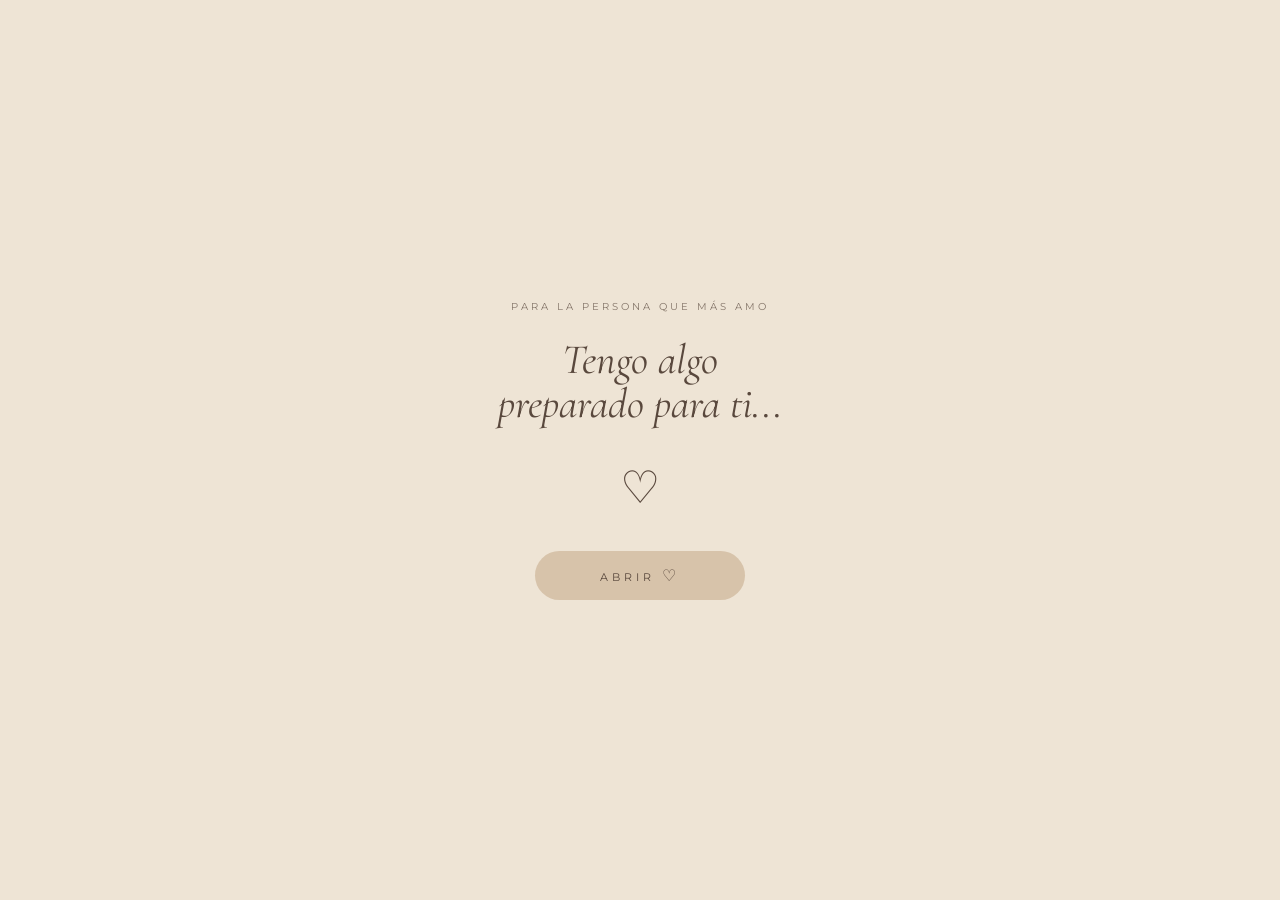
==== index.html @ cddc4279 "Add files via upload" ====
<!DOCTYPE html>
<html lang="es">
<head>
    <meta charset="UTF-8">
    <meta name="viewport" content="width=device-width, initial-scale=1.0">

    <title>Para ti ❤️</title>

    <link rel="stylesheet" href="style.css">
</head>

<body>

    <main class="pagina">

        <!-- INTRODUCCIÓN -->
        <section class="inicio">

            <p class="pequeno">PARA LA PERSONA QUE MÁS AMO</p>

            <h1>
                Tengo algo<br>
                preparado para ti...
            </h1>

            <div class="corazon">♡</div>

            <button class="boton" onclick="abrirHistoria()">
                ABRIR <span>♡</span>
            </button>

        </section>


        <!-- HISTORIA -->
        <section id="historia" class="historia oculto">

            <p class="fecha">Nuestra historia</p>

            <h2>
                Algunos de mis<br>
                momentos favoritos.
            </h2>


            <!-- FOTO 1 -->
            <div class="foto-seccion">

                <div class="polaroid">
                    <img src="fotos/foto1.jpg" alt="Nuestro recuerdo">
                </div>

                <p class="decoracion">♡</p>

                <p class="frase">
                    Hay momentos que quisiera<br>
                    guardar para siempre.
                </p>

            </div>


            <!-- FOTO 2 -->
            <div class="foto-seccion">

                <div class="polaroid inclinado">
                    <img src="fotos/foto2.jpg" alt="Nuestro recuerdo">
                </div>

                <p class="frase">
                    Y entre todos ellos,<br>
                    estás tú.
                </p>

            </div>


            <!-- SEPARADOR -->
            <div class="separador">〰</div>


            <!-- SOBRE -->
            <section class="carta-preview">

                <p class="pequeno">HAY ALGO QUE QUIERO DECIRTE</p>

                <div class="sobre" onclick="abrirCarta()">

                    <div class="solapa"></div>

                    <div class="sello">
                        ♡
                    </div>

                </div>

                <p class="abrir-texto">
                    Toca el sobre para abrirlo
                </p>

            </section>


            <!-- CARTA -->
            <section id="carta" class="carta oculto">

                <div class="papel">

                    <p class="saludo">
                        Mi amor:
                    </p>

                    <p>
                        Aquí irá la carta que quieras escribirle.
                    </p>

                    <p>
                        Podemos reemplazar este texto por
                        todo lo que quieras decirle.
                    </p>

                    <p>
                        Quiero que esta parte se sienta
                        como una carta escrita especialmente
                        para ella.
                    </p>

                    <p class="firma">
                        Con todo mi amor,<br>
                        <span>Tu amor ❤️</span>
                    </p>

                </div>

            </section>


            <!-- FINAL -->
            <section class="final">

                <div class="separador">〰</div>

                <p class="pequeno">
                    Y TODAVÍA ME FALTA DECIRTE ALGO
                </p>

                <h2>
                    Quiero seguir<br>
                    escribiendo nuestra historia.
                </h2>

                <div class="corazon grande">
                    ♡
                </div>

                <p class="final-texto">
                    Siempre contigo.
                </p>

            </section>

        </section>

    </main>

    <script src="script.js"></script>

</body>
</html>
---- style.css ----
@import url('https://fonts.googleapis.com/css2?family=Cormorant+Garamond:ital,wght@0,400;0,500;1,400;1,500&family=Montserrat:wght@300;400;500&display=swap');


* {
    margin: 0;
    padding: 0;
    box-sizing: border-box;
}


body {
    background: #eee4d5;
    color: #59483d;

    font-family: 'Cormorant Garamond', serif;

    min-height: 100vh;
}


/* CONTENEDOR */

.pagina {
    width: 100%;
    max-width: 520px;

    margin: auto;

    overflow: hidden;
}


/* =========================
   INICIO
========================= */

.inicio {
    min-height: 100vh;

    display: flex;
    flex-direction: column;

    align-items: center;
    justify-content: center;

    text-align: center;

    padding: 40px 25px;
}


.pequeno {
    font-family: 'Montserrat', sans-serif;

    font-size: 10px;
    letter-spacing: 3px;

    margin-bottom: 25px;

    opacity: 0.7;
}


.inicio h1 {
    font-size: 42px;

    line-height: 1.05;

    font-weight: 400;

    font-style: italic;
}


.corazon {
    font-size: 45px;

    margin: 35px 0;

    animation: latido 2s infinite;
}


.boton {
    border: none;

    background: #d7c3aa;

    color: #59483d;

    padding: 15px 65px;

    border-radius: 30px;

    font-family: 'Montserrat', sans-serif;

    letter-spacing: 4px;

    font-size: 11px;

    cursor: pointer;

    transition: 0.3s;
}


.boton:hover {
    transform: scale(1.05);
}


.boton span {
    font-size: 16px;
}


/* =========================
   HISTORIA
========================= */

.historia {
    padding: 70px 25px 100px;

    text-align: center;
}


.fecha {
    font-size: 15px;

    font-style: italic;

    opacity: 0.7;

    margin-bottom: 20px;
}


.historia h2 {
    font-size: 34px;

    line-height: 1.1;

    font-weight: 400;

    font-style: italic;

    margin-bottom: 60px;
}


/* =========================
   FOTOS
========================= */

.foto-seccion {
    margin-bottom: 90px;
}


.polaroid {
    width: 85%;

    background: #f8f4ed;

    padding: 12px 12px 35px;

    margin: auto;

    box-shadow:
        0 12px 30px rgba(60,40,20,0.12);

    transform: rotate(-2deg);

    transition: 0.4s;
}


.polaroid:hover {
    transform: rotate(0deg) scale(1.02);
}


.polaroid img {
    width: 100%;

    display: block;

    aspect-ratio: 1 / 1;

    object-fit: cover;
}


.polaroid.inclinado {
    transform: rotate(2deg);
}


.frase {
    font-size: 25px;

    font-style: italic;

    line-height: 1.1;

    margin-top: 30px;
}


.decoracion {
    font-size: 28px;

    margin-top: 20px;
}


/* =========================
   SEPARADOR
========================= */

.separador {
    font-size: 40px;

    margin: 50px 0;

    opacity: 0.6;
}


/* =========================
   SOBRE
========================= */

.carta-preview {
    margin-top: 50px;
}


.sobre {
    position: relative;

    width: 90%;
    height: 180px;

    margin: 35px auto;

    background: #e5d1b4;

    box-shadow:
        0 12px 30px rgba(60,40,20,0.12);

    cursor: pointer;

    transition: 0.4s;
}


.sobre:hover {
    transform: translateY(-5px);
}


/* TRIÁNGULO DEL SOBRE */

.solapa {
    position: absolute;

    width: 0;
    height: 0;

    border-left: 50% solid transparent;
    border-right: 50% solid transparent;

    border-top: 90px solid #d5bea0;

    top: 0;

    left: 0;

    right: 0;

    margin: auto;
}


/* SELLO */

.sello {
    position: absolute;

    width: 60px;
    height: 60px;

    border-radius: 50%;

    background: #8f3e38;

    color: #f5dfca;

    display: flex;

    align-items: center;
    justify-content: center;

    font-size: 28px;

    left: 50%;
    top: 50%;

    transform: translate(-50%, -50%);

    box-shadow:
        0 5px 12px rgba(0,0,0,0.15);
}


.abrir-texto {
    font-size: 17px;

    font-style: italic;

    opacity: 0.7;
}


/* =========================
   CARTA
========================= */

.carta {
    margin-top: 50px;
}


.papel {
    background: #f5ead9;

    padding: 40px 30px;

    text-align: left;

    box-shadow:
        0 10px 30px rgba(60,40,20,0.1);

    font-size: 20px;

    line-height: 1.5;
}


.saludo {
    font-size: 28px;

    font-style: italic;

    margin-bottom: 25px;
}


.papel p {
    margin-bottom: 22px;
}


.firma {
    text-align: right;

    margin-top: 40px;

    font-style: italic;
}


.firma span {
    font-size: 24px;
}


/* =========================
   FINAL
========================= */

.final {
    margin-top: 80px;

    padding-bottom: 50px;
}


.final h2 {
    margin-bottom: 25px;
}


.grande {
    font-size: 65px;

    margin: 20px;
}


.final-texto {
    font-size: 20px;

    font-style: italic;
}


/* =========================
   ANIMACIONES
========================= */

.oculto {
    display: none;
}


.aparecer {
    animation: aparecer 1s ease forwards;
}


@keyframes aparecer {

    from {
        opacity: 0;
        transform: translateY(25px);
    }

    to {
        opacity: 1;
        transform: translateY(0);
    }

}


@keyframes latido {

    0%, 100% {
        transform: scale(1);
    }

    50% {
        transform: scale(1.12);
    }

}


/* =========================
   CELULARES PEQUEÑOS
========================= */

@media (max-width: 380px) {

    .inicio h1 {
        font-size: 35px;
    }

    .historia h2 {
        font-size: 29px;
    }

    .frase {
        font-size: 22px;
    }

}
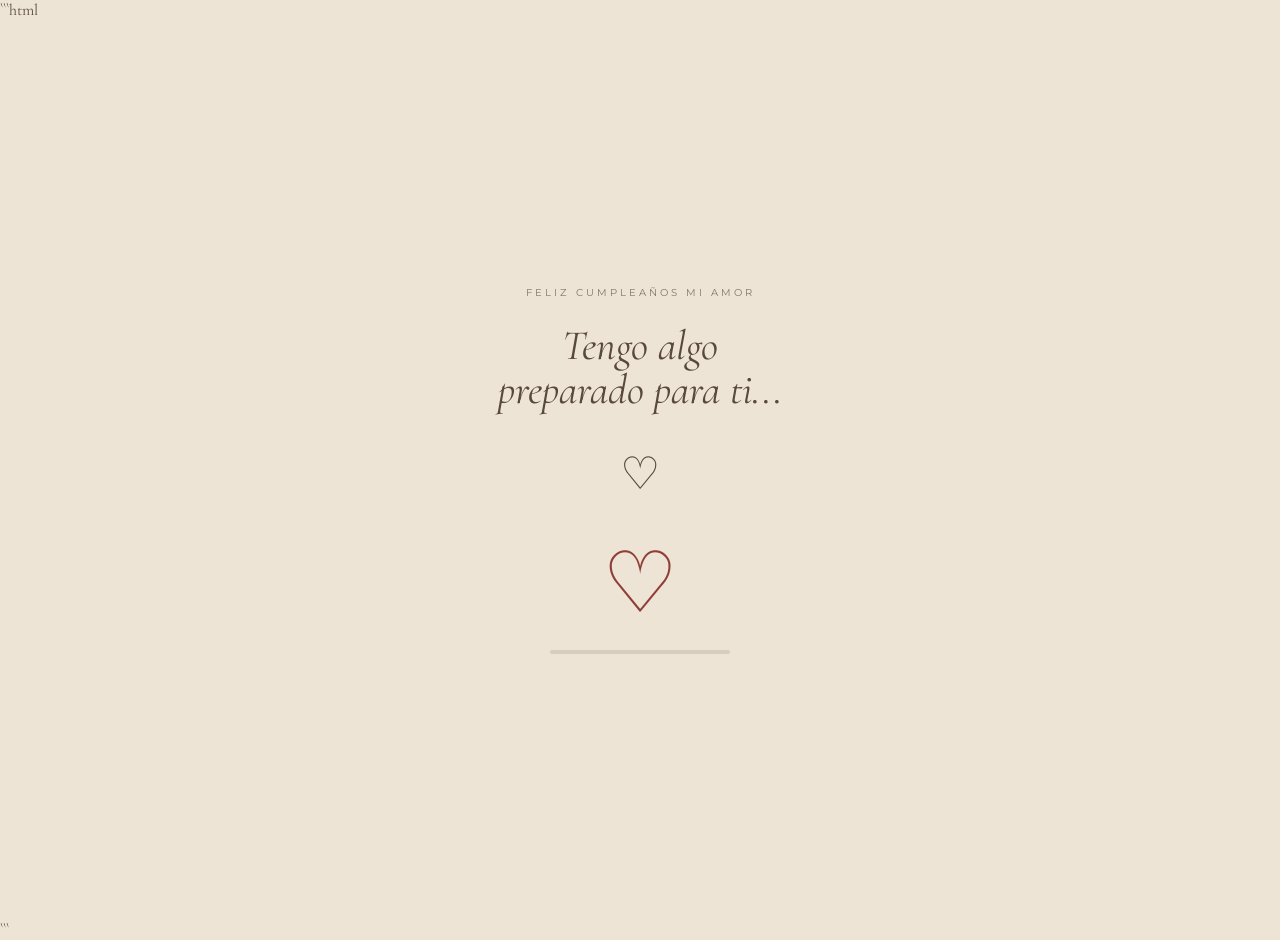
==== commit 08946659: "nueva version" ====
--- a/index.html
+++ b/index.html
@@ -1,169 +1,616 @@
-<!DOCTYPE html>
-<html lang="es">
-<head>
-    <meta charset="UTF-8">
-    <meta name="viewport" content="width=device-width, initial-scale=1.0">
-
-    <title>Para ti ❤️</title>
-
-    <link rel="stylesheet" href="style.css">
-</head>
-
-<body>
-
-    <main class="pagina">
-
-        <!-- INTRODUCCIÓN -->
-        <section class="inicio">
-
-            <p class="pequeno">PARA LA PERSONA QUE MÁS AMO</p>
-
-            <h1>
-                Tengo algo<br>
-                preparado para ti...
-            </h1>
-
-            <div class="corazon">♡</div>
-
-            <button class="boton" onclick="abrirHistoria()">
-                ABRIR <span>♡</span>
-            </button>
-
-        </section>
-
-
-        <!-- HISTORIA -->
-        <section id="historia" class="historia oculto">
-
-            <p class="fecha">Nuestra historia</p>
-
-            <h2>
-                Algunos de mis<br>
-                momentos favoritos.
-            </h2>
-
-
-            <!-- FOTO 1 -->
-            <div class="foto-seccion">
-
-                <div class="polaroid">
-                    <img src="fotos/foto1.jpg" alt="Nuestro recuerdo">
-                </div>
-
-                <p class="decoracion">♡</p>
-
-                <p class="frase">
-                    Hay momentos que quisiera<br>
-                    guardar para siempre.
-                </p>
-
-            </div>
-
-
-            <!-- FOTO 2 -->
-            <div class="foto-seccion">
-
-                <div class="polaroid inclinado">
-                    <img src="fotos/foto2.jpg" alt="Nuestro recuerdo">
-                </div>
-
-                <p class="frase">
-                    Y entre todos ellos,<br>
-                    estás tú.
-                </p>
-
-            </div>
-
-
-            <!-- SEPARADOR -->
-            <div class="separador">〰</div>
-
-
-            <!-- SOBRE -->
-            <section class="carta-preview">
-
-                <p class="pequeno">HAY ALGO QUE QUIERO DECIRTE</p>
-
-                <div class="sobre" onclick="abrirCarta()">
-
-                    <div class="solapa"></div>
-
-                    <div class="sello">
-                        ♡
-                    </div>
-
-                </div>
-
-                <p class="abrir-texto">
-                    Toca el sobre para abrirlo
-                </p>
-
-            </section>
-
-
-            <!-- CARTA -->
-            <section id="carta" class="carta oculto">
-
-                <div class="papel">
-
-                    <p class="saludo">
-                        Mi amor:
-                    </p>
-
-                    <p>
-                        Aquí irá la carta que quieras escribirle.
-                    </p>
-
-                    <p>
-                        Podemos reemplazar este texto por
-                        todo lo que quieras decirle.
-                    </p>
-
-                    <p>
-                        Quiero que esta parte se sienta
-                        como una carta escrita especialmente
-                        para ella.
-                    </p>
-
-                    <p class="firma">
-                        Con todo mi amor,<br>
-                        <span>Tu amor ❤️</span>
-                    </p>
-
-                </div>
-
-            </section>
-
-
-            <!-- FINAL -->
-            <section class="final">
-
-                <div class="separador">〰</div>
-
-                <p class="pequeno">
-                    Y TODAVÍA ME FALTA DECIRTE ALGO
-                </p>
-
-                <h2>
-                    Quiero seguir<br>
-                    escribiendo nuestra historia.
-                </h2>
-
-                <div class="corazon grande">
-                    ♡
-                </div>
-
-                <p class="final-texto">
-                    Siempre contigo.
-                </p>
-
-            </section>
-
-        </section>
-
-    </main>
-
-    <script src="script.js"></script>
-
-</body>
-</html>+```html
+<!DOCTYPE html>
+<html lang="es">
+
+<head>
+
+    <meta charset="UTF-8">
+
+    <meta
+        name="viewport"
+        content="width=device-width, initial-scale=1.0"
+    >
+
+    <title>Para ti ❤️</title>
+
+    <link rel="stylesheet" href="style.css">
+
+</head>
+
+
+<body>
+
+<main class="pagina">
+
+
+    <!-- =========================
+         INTRODUCCIÓN
+    ========================== -->
+
+    <section class="inicio">
+
+        <p class="pequeno">
+            FELIZ CUMPLEAÑOS MI AMOR
+        </p>
+
+
+        <h1>
+            Tengo algo<br>
+            preparado para ti...
+        </h1>
+
+
+        <div class="corazon">
+            ♡
+        </div>
+
+
+     
+<div class="abrir-corazon">
+    <button
+        type="button"
+        class="boton"
+        id="boton-corazon"
+    >
+        ♡
+    </button>
+
+    <div class="barra-carga">
+        <div id="progreso"></div>
+    </div>
+</div>
+
+
+
+    </section>
+
+
+
+    <!-- =========================
+         HISTORIA
+    ========================== -->
+
+    <section
+        id="historia"
+        class="historia oculto"
+    >
+
+        <p class="fecha">
+            Nuestra historia
+        </p>
+
+
+        <h2>
+            Algunos de mis<br>
+            momentos favoritos.
+        </h2>
+
+
+
+        <!-- =========================
+             PRIMER CUADRO DE FOTOS
+        ========================== -->
+
+        <div class="foto-seccion">
+
+            <div class="carrusel">
+
+
+                <div class="foto-slide">
+
+                    <div class="polaroid">
+
+                        <img
+                            src="fotos/foto1.jpg"
+                            alt="Nuestro recuerdo"
+                        >
+
+                    </div>
+
+                </div>
+
+
+
+                <div class="foto-slide">
+
+                    <div class="polaroid">
+
+                        <img
+                            src="fotos/foto2.jpg"
+                            alt="Nuestro recuerdo"
+                        >
+
+                    </div>
+
+                </div>
+
+
+
+                <div class="foto-slide">
+
+                    <div class="polaroid">
+
+                        <img
+                            src="fotos/foto3.jpg"
+                            alt="Nuestro recuerdo"
+                        >
+
+                    </div>
+
+                </div>
+
+            </div>
+
+
+            <div class="puntos">
+
+                <span>♡</span>
+                <span>♡</span>
+                <span>♡</span>
+
+            </div>
+
+
+            <p class="decoracion">
+                ♡
+            </p>
+
+
+            <p class="frase">
+                Hay momentos que quisiera<br>
+                guardar para siempre.
+            </p>
+
+        </div>
+
+
+
+        <!-- =========================
+             SEGUNDO CUADRO
+        ========================== -->
+
+        <div class="foto-seccion segundo-cuadro">
+
+            <div class="carrusel">
+
+
+                <div class="foto-slide">
+
+                    <div class="polaroid inclinado">
+
+                        <img
+                            src="fotos/foto4.jpg"
+                            alt="Nuestro recuerdo"
+                        >
+
+                    </div>
+
+                </div>
+
+
+
+                <div class="foto-slide">
+
+                    <div class="polaroid inclinado">
+
+                        <img
+                            src="fotos/foto5.jpg"
+                            alt="Nuestro recuerdo"
+                        >
+
+                    </div>
+
+                </div>
+
+
+
+                <div class="foto-slide">
+
+                    <div class="polaroid inclinado">
+
+                        <img
+                            src="fotos/foto6.jpg"
+                            alt="Nuestro recuerdo"
+                        >
+
+                    </div>
+
+                </div>
+
+            </div>
+
+
+            <div class="puntos">
+
+                <span>♡</span>
+                <span>♡</span>
+                <span>♡</span>
+
+            </div>
+
+
+            <p class="frase">
+                Y entre todos ellos,<br>
+                estás tú.
+            </p>
+
+        </div>
+
+
+
+        <!-- =========================
+             SEPARADOR
+        ========================== -->
+
+        <div class="separador">
+            〰
+        </div>
+
+
+
+        <!-- =========================
+             SOBRE
+        ========================== -->
+
+        <section class="carta-preview">
+
+            <p class="pequeno">
+                HAY ALGO QUE QUIERO DECIRTE
+            </p>
+
+
+            <div
+                class="sobre"
+                onclick="abrirCarta()"
+            >
+
+                <div class="solapa"></div>
+
+                <div class="sello">
+                    ♡
+                </div>
+
+            </div>
+
+
+            <p class="abrir-texto">
+                Toca el sobre para abrirlo
+            </p>
+
+        </section>
+
+
+
+        <!-- =========================
+             CARTA
+        ========================== -->
+
+        <section
+            id="carta"
+            class="carta oculto"
+        >
+
+            <div class="papel">
+
+                <p>
+                    Primero que nada feliz cumpleaños, espero este siendo un dia muy especial creo que personalmente ya te lo dije todo.
+                </p>
+
+
+                <p>
+                    Pero esta es la primera parte de tu regalo y que da indicio al segundo regalo, que espero que te guste mucho.
+                </p>
+
+
+                <p>
+                    Esto es más que un regalo por lo lindo que es, si no por el siginificado que tiene para mi.
+                    No se si algun dia nos casaremos, yo espero que si pero sera más adelante.
+                    Pero esto es para prometerte que quiero estar toda la vida contigo y que hare todo siempre para
+                    hacerte feliz, te amo con mi vida y espero que te guste.
+                </p>
+
+
+                <p class="firma">
+
+                    Con todo mi amor,<br>
+
+                    <span>
+                        EDU❤️
+                    </span>
+
+                </p>
+
+            </div>
+
+        </section>
+
+
+
+        <!-- =========================
+             FINAL
+        ========================== -->
+
+        <section class="final">
+
+            <div class="separador">
+                〰
+            </div>
+
+
+            <p class="pequeno">
+                Y TODAVÍA ME FALTA DECIRTE ALGO
+            </p>
+
+
+            <h2>
+                Quiero seguir<br>
+                escribiendo nuestra historia.
+            </h2>
+
+
+            <div class="corazon grande">
+                ♡
+            </div>
+
+
+            <p class="final-texto">
+                Siempre contigo.
+            </p>
+
+        </section>
+
+    </section>
+
+</main>
+
+
+
+<!-- =========================
+     FUNCIONES
+========================== -->
+
+<script>
+
+let temporizador = null;
+
+let porcentaje = 0;
+
+let intervalo = null;
+
+const DURACION = 2000;
+
+
+
+// ==========================================
+// MANTENER PRESIONADO
+// ==========================================
+
+function iniciarCarga() {
+
+    if (temporizador !== null) {
+        return;
+    }
+
+
+    const barra = document.getElementById("progreso");
+
+
+    porcentaje = 0;
+
+    barra.style.width = "0%";
+
+
+    const inicio = Date.now();
+
+
+    // Temporizador que abre la página
+    temporizador = setTimeout(function() {
+
+        barra.style.width = "100%";
+
+        abrirHistoria();
+
+        limpiarCarga();
+
+    }, DURACION);
+
+
+
+    // Animación de la barra
+    intervalo = setInterval(function() {
+
+        const pasado = Date.now() - inicio;
+
+        porcentaje = Math.min(
+            (pasado / DURACION) * 100,
+            100
+        );
+
+        barra.style.width = porcentaje + "%";
+
+
+    }, 20);
+
+}
+
+
+
+// ==========================================
+// SOLTAR ANTES DE TIEMPO
+// ==========================================
+
+function cancelarCarga() {
+
+    if (temporizador === null) {
+        return;
+    }
+
+
+    clearTimeout(temporizador);
+
+    clearInterval(intervalo);
+
+
+    temporizador = null;
+
+    intervalo = null;
+
+
+    porcentaje = 0;
+
+
+    document.getElementById("progreso").style.width = "0%";
+
+}
+
+
+
+// ==========================================
+// LIMPIAR
+// ==========================================
+
+function limpiarCarga() {
+
+    clearTimeout(temporizador);
+
+    clearInterval(intervalo);
+
+    temporizador = null;
+
+    intervalo = null;
+
+}
+
+
+
+// ==========================================
+// ABRIR HISTORIA
+// ==========================================
+
+function abrirHistoria() {
+
+    const historia =
+        document.getElementById("historia");
+
+
+    historia.classList.remove("oculto");
+
+    historia.classList.add("aparecer");
+
+
+    setTimeout(function() {
+
+        historia.scrollIntoView({
+            behavior: "smooth"
+        });
+
+    }, 100);
+
+}
+
+
+
+// ==========================================
+// ABRIR CARTA
+// ==========================================
+
+function abrirCarta() {
+
+    const carta =
+        document.getElementById("carta");
+
+
+    carta.classList.remove("oculto");
+
+    carta.classList.add("aparecer");
+
+
+    setTimeout(function() {
+
+        carta.scrollIntoView({
+            behavior: "smooth"
+        });
+
+    }, 100);
+
+}
+
+
+
+// ==========================================
+// EVENTOS DEL BOTÓN
+// ==========================================
+
+const boton =
+    document.getElementById("boton-corazon");
+
+
+// MOUSE
+
+boton.addEventListener(
+    "mousedown",
+    function(evento) {
+
+        evento.preventDefault();
+
+        iniciarCarga();
+
+    }
+);
+
+
+boton.addEventListener(
+    "mouseup",
+    function() {
+
+        cancelarCarga();
+
+    }
+);
+
+
+boton.addEventListener(
+    "mouseleave",
+    function() {
+
+        cancelarCarga();
+
+    }
+);
+
+
+
+// CELULAR
+
+boton.addEventListener(
+    "touchstart",
+    function(evento) {
+
+        evento.preventDefault();
+
+        iniciarCarga();
+
+    },
+    { passive: false }
+);
+
+
+boton.addEventListener(
+    "touchend",
+    function(evento) {
+
+        evento.preventDefault();
+
+        cancelarCarga();
+
+    },
+    { passive: false }
+);
+
+</script>
+
+
+</body>
+
+</html>
+```
--- a/style.css
+++ b/style.css
@@ -1,470 +1,411 @@
-@import url('https://fonts.googleapis.com/css2?family=Cormorant+Garamond:ital,wght@0,400;0,500;1,400;1,500&family=Montserrat:wght@300;400;500&display=swap');
-
-
-* {
-    margin: 0;
-    padding: 0;
-    box-sizing: border-box;
-}
-
-
-body {
-    background: #eee4d5;
-    color: #59483d;
-
-    font-family: 'Cormorant Garamond', serif;
-
-    min-height: 100vh;
-}
-
-
-/* CONTENEDOR */
-
-.pagina {
-    width: 100%;
-    max-width: 520px;
-
-    margin: auto;
-
-    overflow: hidden;
-}
-
-
-/* =========================
-   INICIO
-========================= */
-
-.inicio {
-    min-height: 100vh;
-
-    display: flex;
-    flex-direction: column;
-
-    align-items: center;
-    justify-content: center;
-
-    text-align: center;
-
-    padding: 40px 25px;
-}
-
-
-.pequeno {
-    font-family: 'Montserrat', sans-serif;
-
-    font-size: 10px;
-    letter-spacing: 3px;
-
-    margin-bottom: 25px;
-
-    opacity: 0.7;
-}
-
-
-.inicio h1 {
-    font-size: 42px;
-
-    line-height: 1.05;
-
-    font-weight: 400;
-
-    font-style: italic;
-}
-
-
-.corazon {
-    font-size: 45px;
-
-    margin: 35px 0;
-
-    animation: latido 2s infinite;
-}
-
-
-.boton {
-    border: none;
-
-    background: #d7c3aa;
-
-    color: #59483d;
-
-    padding: 15px 65px;
-
-    border-radius: 30px;
-
-    font-family: 'Montserrat', sans-serif;
-
-    letter-spacing: 4px;
-
-    font-size: 11px;
-
-    cursor: pointer;
-
-    transition: 0.3s;
-}
-
-
-.boton:hover {
-    transform: scale(1.05);
-}
-
-
-.boton span {
-    font-size: 16px;
-}
-
-
-/* =========================
-   HISTORIA
-========================= */
-
-.historia {
-    padding: 70px 25px 100px;
-
-    text-align: center;
-}
-
-
-.fecha {
-    font-size: 15px;
-
-    font-style: italic;
-
-    opacity: 0.7;
-
-    margin-bottom: 20px;
-}
-
-
-.historia h2 {
-    font-size: 34px;
-
-    line-height: 1.1;
-
-    font-weight: 400;
-
-    font-style: italic;
-
-    margin-bottom: 60px;
-}
-
-
-/* =========================
-   FOTOS
-========================= */
-
-.foto-seccion {
-    margin-bottom: 90px;
-}
-
-
-.polaroid {
-    width: 85%;
-
-    background: #f8f4ed;
-
-    padding: 12px 12px 35px;
-
-    margin: auto;
-
-    box-shadow:
-        0 12px 30px rgba(60,40,20,0.12);
-
-    transform: rotate(-2deg);
-
-    transition: 0.4s;
-}
-
-
-.polaroid:hover {
-    transform: rotate(0deg) scale(1.02);
-}
-
-
-.polaroid img {
-    width: 100%;
-
-    display: block;
-
-    aspect-ratio: 1 / 1;
-
-    object-fit: cover;
-}
-
-
-.polaroid.inclinado {
-    transform: rotate(2deg);
-}
-
-
-.frase {
-    font-size: 25px;
-
-    font-style: italic;
-
-    line-height: 1.1;
-
-    margin-top: 30px;
-}
-
-
-.decoracion {
-    font-size: 28px;
-
-    margin-top: 20px;
-}
-
-
-/* =========================
-   SEPARADOR
-========================= */
-
-.separador {
-    font-size: 40px;
-
-    margin: 50px 0;
-
-    opacity: 0.6;
-}
-
-
-/* =========================
-   SOBRE
-========================= */
-
-.carta-preview {
-    margin-top: 50px;
-}
-
-
-.sobre {
-    position: relative;
-
-    width: 90%;
-    height: 180px;
-
-    margin: 35px auto;
-
-    background: #e5d1b4;
-
-    box-shadow:
-        0 12px 30px rgba(60,40,20,0.12);
-
-    cursor: pointer;
-
-    transition: 0.4s;
-}
-
-
-.sobre:hover {
-    transform: translateY(-5px);
-}
-
-
-/* TRIÁNGULO DEL SOBRE */
-
-.solapa {
-    position: absolute;
-
-    width: 0;
-    height: 0;
-
-    border-left: 50% solid transparent;
-    border-right: 50% solid transparent;
-
-    border-top: 90px solid #d5bea0;
-
-    top: 0;
-
-    left: 0;
-
-    right: 0;
-
-    margin: auto;
-}
-
-
-/* SELLO */
-
-.sello {
-    position: absolute;
-
-    width: 60px;
-    height: 60px;
-
-    border-radius: 50%;
-
-    background: #8f3e38;
-
-    color: #f5dfca;
-
-    display: flex;
-
-    align-items: center;
-    justify-content: center;
-
-    font-size: 28px;
-
-    left: 50%;
-    top: 50%;
-
-    transform: translate(-50%, -50%);
-
-    box-shadow:
-        0 5px 12px rgba(0,0,0,0.15);
-}
-
-
-.abrir-texto {
-    font-size: 17px;
-
-    font-style: italic;
-
-    opacity: 0.7;
-}
-
-
-/* =========================
-   CARTA
-========================= */
-
-.carta {
-    margin-top: 50px;
-}
-
-
-.papel {
-    background: #f5ead9;
-
-    padding: 40px 30px;
-
-    text-align: left;
-
-    box-shadow:
-        0 10px 30px rgba(60,40,20,0.1);
-
-    font-size: 20px;
-
-    line-height: 1.5;
-}
-
-
-.saludo {
-    font-size: 28px;
-
-    font-style: italic;
-
-    margin-bottom: 25px;
-}
-
-
-.papel p {
-    margin-bottom: 22px;
-}
-
-
-.firma {
-    text-align: right;
-
-    margin-top: 40px;
-
-    font-style: italic;
-}
-
-
-.firma span {
-    font-size: 24px;
-}
-
-
-/* =========================
-   FINAL
-========================= */
-
-.final {
-    margin-top: 80px;
-
-    padding-bottom: 50px;
-}
-
-
-.final h2 {
-    margin-bottom: 25px;
-}
-
-
-.grande {
-    font-size: 65px;
-
-    margin: 20px;
-}
-
-
-.final-texto {
-    font-size: 20px;
-
-    font-style: italic;
-}
-
-
-/* =========================
-   ANIMACIONES
-========================= */
-
-.oculto {
-    display: none;
-}
-
-
-.aparecer {
-    animation: aparecer 1s ease forwards;
-}
-
-
-@keyframes aparecer {
-
-    from {
-        opacity: 0;
-        transform: translateY(25px);
-    }
-
-    to {
-        opacity: 1;
-        transform: translateY(0);
-    }
-
-}
-
-
-@keyframes latido {
-
-    0%, 100% {
-        transform: scale(1);
-    }
-
-    50% {
-        transform: scale(1.12);
-    }
-
-}
-
-
-/* =========================
-   CELULARES PEQUEÑOS
-========================= */
-
-@media (max-width: 380px) {
-
-    .inicio h1 {
-        font-size: 35px;
-    }
-
-    .historia h2 {
-        font-size: 29px;
-    }
-
-    .frase {
-        font-size: 22px;
-    }
-
-}+
+@import url('https://fonts.googleapis.com/css2?family=Cormorant+Garamond:ital,wght@0,400;0,500;1,400;1,500&family=Montserrat:wght@300;400;500&display=swap');
+
+* {
+    margin: 0;
+    padding: 0;
+    box-sizing: border-box;
+}
+
+body {
+    background: #eee4d5;
+    color: #59483d;
+    font-family: 'Cormorant Garamond', serif;
+    min-height: 100vh;
+}
+
+.pagina {
+    width: 100%;
+    max-width: 520px;
+    margin: auto;
+    overflow: hidden;
+}
+
+/* INICIO */
+.inicio {
+    min-height: 100vh;
+    display: flex;
+    flex-direction: column;
+    align-items: center;
+    justify-content: center;
+    text-align: center;
+    padding: 40px 25px;
+}
+
+.pequeno {
+    font-family: 'Montserrat', sans-serif;
+    font-size: 10px;
+    letter-spacing: 3px;
+    margin-bottom: 25px;
+    opacity: 0.7;
+}
+
+.inicio h1 {
+    font-size: 42px;
+    line-height: 1.05;
+    font-weight: 400;
+    font-style: italic;
+}
+
+.corazon {
+    font-size: 45px;
+    margin: 35px 0;
+    animation: latido 2s infinite;
+}
+
+/* CORAZÓN PARA ABRIR */
+.abrir-corazon {
+    width: 100%;
+    display: flex;
+    flex-direction: column;
+    align-items: center;
+}
+
+#boton-corazon {
+    border: none;
+    background: transparent;
+    color: #8f3e38;
+    font-family: 'Cormorant Garamond', serif;
+    font-size: 85px;
+    line-height: 1;
+    padding: 5px 20px;
+    cursor: pointer;
+    user-select: none;
+    -webkit-user-select: none;
+    -webkit-tap-highlight-color: transparent;
+    touch-action: none;
+    transition: transform 0.2s ease;
+}
+
+#boton-corazon:hover {
+    transform: scale(1.1);
+}
+
+#boton-corazon:active {
+    transform: scale(0.9);
+}
+
+#boton-corazon.manteniendo {
+    animation: corazonPresionado 0.7s infinite;
+}
+
+@keyframes corazonPresionado {
+    0%, 100% {
+        transform: scale(1);
+    }
+
+    50% {
+        transform: scale(1.18);
+    }
+}
+
+/* BARRA DE CARGA */
+.barra-carga {
+    width: 180px;
+    height: 4px;
+    background: rgba(89, 72, 61, 0.15);
+    border-radius: 10px;
+    margin-top: 18px;
+    overflow: hidden;
+}
+
+#progreso {
+    width: 0%;
+    height: 100%;
+    background: #8f3e38;
+    border-radius: 10px;
+    transition: width 0.05s linear;
+}
+
+/* HISTORIA */
+.historia {
+    padding: 70px 25px 100px;
+    text-align: center;
+}
+
+.fecha {
+    font-size: 15px;
+    font-style: italic;
+    opacity: 0.7;
+    margin-bottom: 20px;
+}
+
+.historia h2 {
+    font-size: 34px;
+    line-height: 1.1;
+    font-weight: 400;
+    font-style: italic;
+    margin-bottom: 60px;
+}
+
+/* CUADROS DE FOTOS */
+.foto-seccion {
+    width: 100%;
+    margin-bottom: 75px;
+}
+
+/* CARRUSEL */
+.carrusel {
+    width: 100%;
+    display: flex;
+    overflow-x: auto;
+    scroll-snap-type: x mandatory;
+    scroll-behavior: smooth;
+    -webkit-overflow-scrolling: touch;
+    scrollbar-width: none;
+    overscroll-behavior-x: contain;
+}
+
+.carrusel::-webkit-scrollbar {
+    display: none;
+}
+
+.foto-slide {
+    min-width: 100%;
+    width: 100%;
+    flex-shrink: 0;
+    display: flex;
+    justify-content: center;
+    align-items: center;
+    scroll-snap-align: center;
+    padding: 10px;
+}
+
+/* POLAROID */
+.polaroid {
+    width: 90%;
+    max-width: 370px;
+    background: #f8f4ed;
+    padding: 12px 12px 35px;
+    box-shadow:
+        0 12px 30px rgba(60, 40, 20, 0.12);
+    transform: rotate(-2deg);
+    transition: 0.3s;
+}
+
+.foto-slide:nth-child(even) .polaroid {
+    transform: rotate(2deg);
+}
+
+.polaroid.inclinado {
+    transform: rotate(2deg);
+}
+
+.foto-slide:nth-child(even) .polaroid.inclinado {
+    transform: rotate(-2deg);
+}
+
+/* IMÁGENES */
+.polaroid img {
+    width: 100%;
+    display: block;
+    aspect-ratio: 1 / 1;
+    object-fit: cover;
+}
+
+/* PUNTOS */
+.puntos {
+    margin-top: 18px;
+    letter-spacing: 5px;
+    font-size: 13px;
+    opacity: 0.7;
+}
+
+.puntos span {
+    display: inline-block;
+}
+
+/* DECORACIÓN */
+.decoracion {
+    font-size: 28px;
+    margin-top: 20px;
+}
+
+/* FRASES */
+.frase {
+    font-size: 25px;
+    font-style: italic;
+    line-height: 1.1;
+    margin-top: 25px;
+}
+
+/* SEGUNDO CUADRO */
+.segundo-cuadro {
+    margin-top: 20px;
+}
+
+/* SEPARADOR */
+.separador {
+    font-size: 40px;
+    margin: 50px 0;
+    opacity: 0.6;
+}
+
+/* SOBRE */
+.carta-preview {
+    margin-top: 50px;
+}
+
+.sobre {
+    position: relative;
+    width: 90%;
+    height: 180px;
+    margin: 35px auto;
+    background: #e5d1b4;
+    box-shadow:
+        0 12px 30px rgba(60, 40, 20, 0.12);
+    cursor: pointer;
+    transition: 0.4s;
+    -webkit-tap-highlight-color: transparent;
+    user-select: none;
+}
+
+.sobre:hover {
+    transform: translateY(-5px);
+}
+
+.sobre:active {
+    transform: scale(0.97);
+}
+
+/* TRIÁNGULO DEL SOBRE */
+.solapa {
+    position: absolute;
+    top: 0;
+    left: 0;
+    width: 0;
+    height: 0;
+    border-left: 50% solid transparent;
+    border-right: 50% solid transparent;
+    border-top: 90px solid #d5bea0;
+}
+
+/* SELLO */
+.sello {
+    position: absolute;
+    width: 60px;
+    height: 60px;
+    border-radius: 50%;
+    background: #8f3e38;
+    color: #f5dfca;
+    display: flex;
+    align-items: center;
+    justify-content: center;
+    font-size: 28px;
+    left: 50%;
+    top: 50%;
+    transform: translate(-50%, -50%);
+    box-shadow:
+        0 5px 12px rgba(0, 0, 0, 0.15);
+}
+
+.abrir-texto {
+    font-size: 17px;
+    font-style: italic;
+    opacity: 0.7;
+}
+
+/* CARTA */
+.carta {
+    margin-top: 50px;
+}
+
+.papel {
+    background: #f5ead9;
+    padding: 40px 30px;
+    text-align: left;
+    box-shadow:
+        0 10px 30px rgba(60, 40, 20, 0.1);
+    font-size: 20px;
+    line-height: 1.5;
+}
+
+.saludo {
+    font-size: 28px;
+    font-style: italic;
+    margin-bottom: 25px;
+}
+
+.papel p {
+    margin-bottom: 22px;
+}
+
+.firma {
+    text-align: right;
+    margin-top: 40px;
+    font-style: italic;
+}
+
+.firma span {
+    font-size: 24px;
+}
+
+/* FINAL */
+.final {
+    margin-top: 80px;
+    padding-bottom: 50px;
+}
+
+.final h2 {
+    margin-bottom: 25px;
+}
+
+.grande {
+    font-size: 65px;
+    margin: 20px;
+}
+
+.final-texto {
+    font-size: 20px;
+    font-style: italic;
+}
+
+/* OCULTO / ANIMACIONES */
+.oculto {
+    display: none;
+}
+
+.aparecer {
+    animation: aparecer 1s ease forwards;
+}
+
+@keyframes aparecer {
+    from {
+        opacity: 0;
+        transform: translateY(25px);
+    }
+
+    to {
+        opacity: 1;
+        transform: translateY(0);
+    }
+}
+
+@keyframes latido {
+    0%, 100% {
+        transform: scale(1);
+    }
+
+    50% {
+        transform: scale(1.12);
+    }
+}
+
+/* CELULARES PEQUEÑOS */
+@media (max-width: 380px) {
+    .inicio h1 {
+        font-size: 35px;
+    }
+
+    .historia h2 {
+        font-size: 29px;
+    }
+
+    .frase {
+        font-size: 22px;
+    }
+
+    .polaroid {
+        width: 92%;
+    }
+}
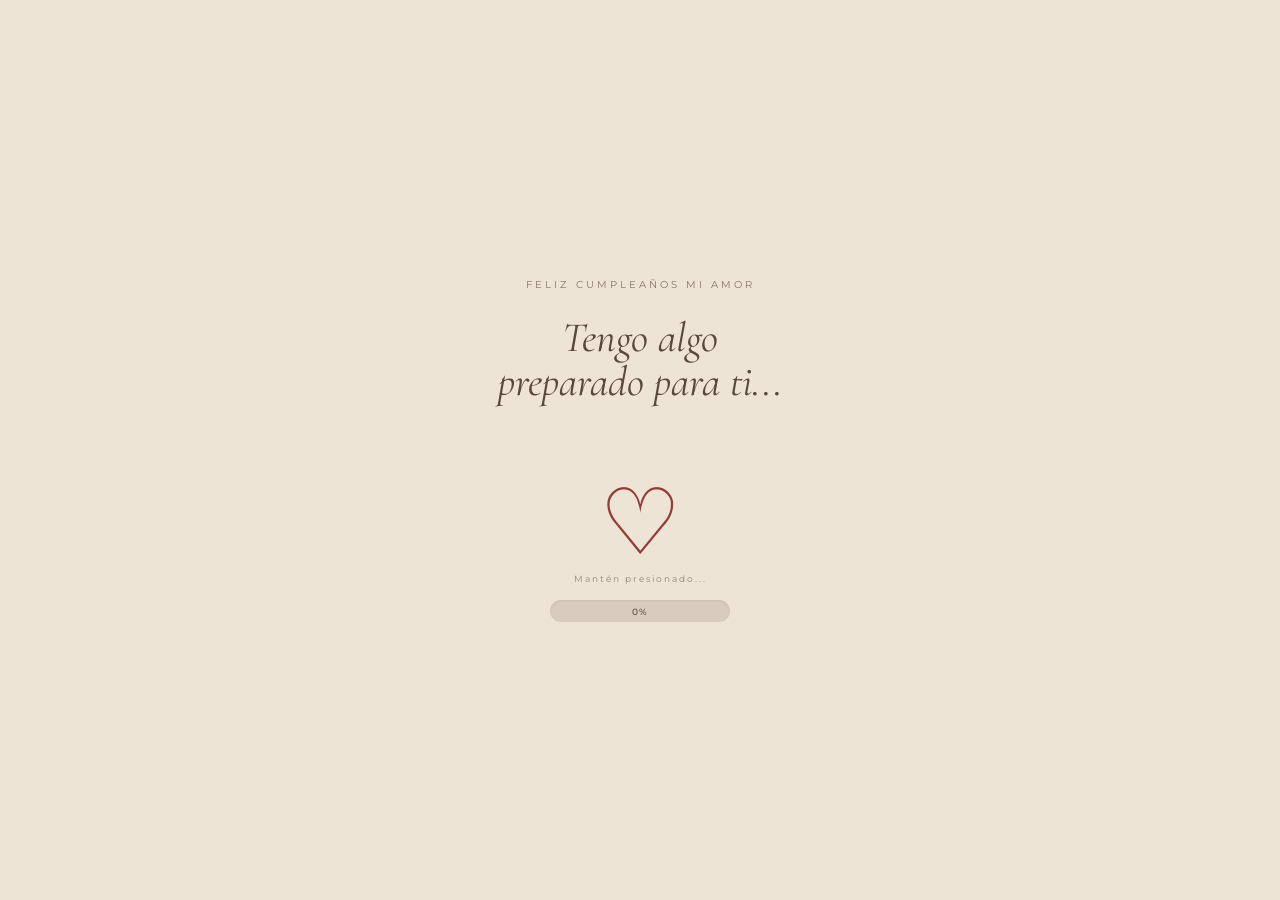
==== commit a11162f8: "actualizacion final" ====
--- a/index.html
+++ b/index.html
@@ -1,4 +1,4 @@
-```html
+
 <!DOCTYPE html>
 <html lang="es">
 
@@ -20,597 +20,407 @@
 
 <body>
 
-<main class="pagina">
-
-
-    <!-- =========================
-         INTRODUCCIÓN
-    ========================== -->
-
-    <section class="inicio">
-
-        <p class="pequeno">
-            FELIZ CUMPLEAÑOS MI AMOR
-        </p>
-
-
-        <h1>
-            Tengo algo<br>
-            preparado para ti...
-        </h1>
-
-
-        <div class="corazon">
-            ♡
-        </div>
-
-
-     
-<div class="abrir-corazon">
-    <button
-        type="button"
-        class="boton"
-        id="boton-corazon"
-    >
-        ♡
-    </button>
-
-    <div class="barra-carga">
-        <div id="progreso"></div>
-    </div>
-</div>
-
-
-
-    </section>
-
-
-
-    <!-- =========================
-         HISTORIA
-    ========================== -->
-
-    <section
-        id="historia"
-        class="historia oculto"
-    >
-
-        <p class="fecha">
-            Nuestra historia
-        </p>
-
-
-        <h2>
-            Algunos de mis<br>
-            momentos favoritos.
-        </h2>
-
-
-
-        <!-- =========================
-             PRIMER CUADRO DE FOTOS
-        ========================== -->
-
-        <div class="foto-seccion">
-
-            <div class="carrusel">
-
-
-                <div class="foto-slide">
-
-                    <div class="polaroid">
-
-                        <img
-                            src="fotos/foto1.jpg"
-                            alt="Nuestro recuerdo"
-                        >
-
-                    </div>
-
-                </div>
-
-
-
-                <div class="foto-slide">
-
-                    <div class="polaroid">
-
-                        <img
-                            src="fotos/foto2.jpg"
-                            alt="Nuestro recuerdo"
-                        >
-
-                    </div>
-
-                </div>
-
-
-
-                <div class="foto-slide">
-
-                    <div class="polaroid">
-
-                        <img
-                            src="fotos/foto3.jpg"
-                            alt="Nuestro recuerdo"
-                        >
-
-                    </div>
-
-                </div>
-
+    <main class="pagina">
+
+
+        <!-- ========================= -->
+        <!-- INICIO -->
+        <!-- ========================= -->
+
+        <section class="inicio">
+
+            <p class="pequeno">
+                FELIZ CUMPLEAÑOS MI AMOR
+            </p>
+
+
+            <h1>
+                Tengo algo<br>
+                preparado para ti...
+            </h1>
+
+
+            <div class="corazon">
+                
             </div>
 
 
-            <div class="puntos">
-
-                <span>♡</span>
-                <span>♡</span>
-                <span>♡</span>
+            <!-- CORAZÓN PARA ABRIR -->
+
+            <div class="abrir-corazon">
+
+                <button
+                    type="button"
+                    id="boton-corazon"
+                    aria-label="Mantén presionado para abrir"
+                >
+                    ♡
+                </button>
+
+
+                <p id="instruccion-corazon">
+                    Mantén presionado...
+                </p>
+
+
+                <div class="barra-carga">
+
+                    <div id="progreso"></div>
+
+                    <span id="porcentaje">
+                        0%
+                    </span>
+
+                </div>
 
             </div>
 
-
-            <p class="decoracion">
-                ♡
+        </section>
+
+
+        <!-- ========================= -->
+        <!-- HISTORIA -->
+        <!-- ========================= -->
+
+        <section
+            id="historia"
+            class="historia oculto"
+        >
+
+            <p class="fecha">
+                Nuestra historia
             </p>
 
 
-            <p class="frase">
-                Hay momentos que quisiera<br>
-                guardar para siempre.
-            </p>
-
-        </div>
-
-
-
-        <!-- =========================
-             SEGUNDO CUADRO
-        ========================== -->
-
-        <div class="foto-seccion segundo-cuadro">
-
-            <div class="carrusel">
-
-
-                <div class="foto-slide">
-
-                    <div class="polaroid inclinado">
-
-                        <img
-                            src="fotos/foto4.jpg"
-                            alt="Nuestro recuerdo"
-                        >
-
-                    </div>
-
-                </div>
-
-
-
-                <div class="foto-slide">
-
-                    <div class="polaroid inclinado">
-
-                        <img
-                            src="fotos/foto5.jpg"
-                            alt="Nuestro recuerdo"
-                        >
-
-                    </div>
-
-                </div>
-
-
-
-                <div class="foto-slide">
-
-                    <div class="polaroid inclinado">
-
-                        <img
-                            src="fotos/foto6.jpg"
-                            alt="Nuestro recuerdo"
-                        >
-
-                    </div>
-
-                </div>
+            <h2>
+                Algunos de mis<br>
+                momentos favoritos.
+            </h2>
+
+
+            <!-- ========================= -->
+            <!-- PRIMER CARRUSEL -->
+            <!-- ========================= -->
+
+            <div class="foto-seccion">
+
+                <div
+                    class="carrusel"
+                    id="carrusel1"
+                >
+
+                    <div class="foto-slide">
+
+                        <div class="polaroid">
+
+                            <img
+                                src="fotos/foto1.jpg"
+                                alt="Nuestro recuerdo"
+                            >
+
+                        </div>
+
+                    </div>
+
+
+                    <div class="foto-slide">
+
+                        <div class="polaroid">
+
+                            <img
+                                src="fotos/foto2.jpg"
+                                alt="Nuestro recuerdo"
+                            >
+
+                        </div>
+
+                    </div>
+
+
+                    <div class="foto-slide">
+
+                        <div class="polaroid">
+
+                            <img
+                                src="fotos/foto3.jpg"
+                                alt="Nuestro recuerdo"
+                            >
+
+                        </div>
+
+                    </div>
+
+                </div>
+
+
+                <div
+                    class="puntos"
+                    id="puntos1"
+                >
+
+                    <span class="activo">♡</span>
+                    <span>♡</span>
+                    <span>♡</span>
+
+                </div>
+
+
+                <p class="decoracion">
+                    ♡
+                </p>
+
+
+                <p class="frase">
+                    Hay momentos que quisiera<br>
+                    guardar para siempre.
+                </p>
 
             </div>
 
 
-            <div class="puntos">
-
-                <span>♡</span>
-                <span>♡</span>
-                <span>♡</span>
+            <!-- ========================= -->
+            <!-- SEGUNDO CARRUSEL -->
+            <!-- ========================= -->
+
+            <div
+                class="foto-seccion segundo-cuadro"
+            >
+
+                <div
+                    class="carrusel"
+                    id="carrusel2"
+                >
+
+                    <div class="foto-slide">
+
+                        <div class="polaroid inclinado">
+
+                            <img
+                                src="fotos/foto4.jpg"
+                                alt="Nuestro recuerdo"
+                            >
+
+                        </div>
+
+                    </div>
+
+
+                    <div class="foto-slide">
+
+                        <div class="polaroid inclinado">
+
+                            <img
+                                src="fotos/foto5.jpg"
+                                alt="Nuestro recuerdo"
+                            >
+
+                        </div>
+
+                    </div>
+
+
+                    <div class="foto-slide">
+
+                        <div class="polaroid inclinado">
+
+                            <img
+                                src="fotos/foto6.jpg"
+                                alt="Nuestro recuerdo"
+                            >
+
+                        </div>
+
+                    </div>
+
+                </div>
+
+
+                <div
+                    class="puntos"
+                    id="puntos2"
+                >
+
+                    <span class="activo">♡</span>
+                    <span>♡</span>
+                    <span>♡</span>
+
+                </div>
+
+
+                <p class="frase">
+                    Y quiero que este momento,<br>
+                    quede guardado como uno de los mas 
+                    especiales.
+                </p>
 
             </div>
 
 
-            <p class="frase">
-                Y entre todos ellos,<br>
-                estás tú.
-            </p>
-
-        </div>
-
-
-
-        <!-- =========================
-             SEPARADOR
-        ========================== -->
-
-        <div class="separador">
-            〰
-        </div>
-
-
-
-        <!-- =========================
-             SOBRE
-        ========================== -->
-
-        <section class="carta-preview">
-
-            <p class="pequeno">
-                HAY ALGO QUE QUIERO DECIRTE
-            </p>
-
-
-            <div
-                class="sobre"
-                onclick="abrirCarta()"
-            >
-
-                <div class="solapa"></div>
-
-                <div class="sello">
-                    ♡
-                </div>
-
-            </div>
-
-
-            <p class="abrir-texto">
-                Toca el sobre para abrirlo
-            </p>
-
-        </section>
-
-
-
-        <!-- =========================
-             CARTA
-        ========================== -->
-
-        <section
-            id="carta"
-            class="carta oculto"
-        >
-
-            <div class="papel">
-
-                <p>
-                    Primero que nada feliz cumpleaños, espero este siendo un dia muy especial creo que personalmente ya te lo dije todo.
-                </p>
-
-
-                <p>
-                    Pero esta es la primera parte de tu regalo y que da indicio al segundo regalo, que espero que te guste mucho.
-                </p>
-
-
-                <p>
-                    Esto es más que un regalo por lo lindo que es, si no por el siginificado que tiene para mi.
-                    No se si algun dia nos casaremos, yo espero que si pero sera más adelante.
-                    Pero esto es para prometerte que quiero estar toda la vida contigo y que hare todo siempre para
-                    hacerte feliz, te amo con mi vida y espero que te guste.
-                </p>
-
-
-                <p class="firma">
-
-                    Con todo mi amor,<br>
-
-                    <span>
-                        EDU❤️
-                    </span>
-
-                </p>
-
-            </div>
-
-        </section>
-
-
-
-        <!-- =========================
-             FINAL
-        ========================== -->
-
-        <section class="final">
+            <!-- ========================= -->
+            <!-- SEPARADOR -->
+            <!-- ========================= -->
 
             <div class="separador">
                 〰
             </div>
 
 
-            <p class="pequeno">
-                Y TODAVÍA ME FALTA DECIRTE ALGO
-            </p>
-
-
-            <h2>
-                Quiero seguir<br>
-                escribiendo nuestra historia.
-            </h2>
-
-
-            <div class="corazon grande">
-                ♡
-            </div>
-
-
-            <p class="final-texto">
-                Siempre contigo.
-            </p>
+            <!-- ========================= -->
+            <!-- SOBRE -->
+            <!-- ========================= -->
+
+            <section class="carta-preview">
+
+                <p class="pequeno">
+                    HAY ALGO QUE QUIERO DECIRTE
+                </p>
+
+
+                <div
+                    class="sobre"
+                    id="sobre"
+                    onclick="abrirCarta()"
+                >
+
+                    <div class="solapa"></div>
+
+
+                    <div class="sello">
+                        ♡
+                    </div>
+
+                </div>
+
+
+                <p
+                    class="abrir-texto"
+                    id="texto-sobre"
+                >
+                    Toca el sobre para abrirlo
+                </p>
+
+            </section>
+
+
+            <!-- ========================= -->
+            <!-- CARTA -->
+            <!-- ========================= -->
+
+            <section
+                id="carta"
+                class="carta oculto"
+            >
+
+                <div class="papel">
+
+                    <p>
+                        Primero que nada feliz cumpleaños,
+                        espero este siendo un dia muy especial
+                        creo que personalmente ya te lo dije todo.
+                    </p>
+
+
+                    <p>
+                        Pero esta es la primera parte de tu regalo
+                        y que da indicio al segundo regalo,
+                        que espero que te guste mucho.
+                    </p>
+
+
+                    <p>
+                        Esto es más que un regalo por lo lindo que es,
+                        si no por el siginificado que tiene para mi.
+                        No se si algun dia nos casaremos,
+                        yo espero que si pero sera más adelante.
+                        Pero esto es para prometerte que quiero
+                        estar toda la vida contigo y que hare
+                        todo lo que este a mi alcance siempre para hacerte feliz,
+                        te amo con mi vida y espero que te guste.
+                    </p>
+
+
+                    <p class="firma">
+
+                        Con todo mi amor,<br>
+
+                        <span>
+                            EDU❤️
+                        </span>
+
+                    </p>
+
+                </div>
+
+            </section>
+
+
+            <!-- ========================= -->
+            <!-- FINAL -->
+            <!-- ========================= -->
+
+            <section class="final">
+
+                <div class="separador">
+                    〰
+                </div>
+
+
+                <p class="pequeno">
+                    Y TODAVÍA ME FALTA DECIRTE ALGO
+                </p>
+
+
+                <h2>
+                    Quiero seguir<br>
+                    escribiendo nuestra historia.
+                </h2>
+
+
+                <div class="corazon grande">
+                    ♡
+                </div>
+
+
+                <p class="final-texto">
+                    Siempre juntos.
+                </p>
+
+            </section>
 
         </section>
 
-    </section>
-
-</main>
-
-
-
-<!-- =========================
-     FUNCIONES
-========================== -->
-
-<script>
-
-let temporizador = null;
-
-let porcentaje = 0;
-
-let intervalo = null;
-
-const DURACION = 2000;
-
-
-
-// ==========================================
-// MANTENER PRESIONADO
-// ==========================================
-
-function iniciarCarga() {
-
-    if (temporizador !== null) {
-        return;
-    }
-
-
-    const barra = document.getElementById("progreso");
-
-
-    porcentaje = 0;
-
-    barra.style.width = "0%";
-
-
-    const inicio = Date.now();
-
-
-    // Temporizador que abre la página
-    temporizador = setTimeout(function() {
-
-        barra.style.width = "100%";
-
-        abrirHistoria();
-
-        limpiarCarga();
-
-    }, DURACION);
-
-
-
-    // Animación de la barra
-    intervalo = setInterval(function() {
-
-        const pasado = Date.now() - inicio;
-
-        porcentaje = Math.min(
-            (pasado / DURACION) * 100,
-            100
-        );
-
-        barra.style.width = porcentaje + "%";
-
-
-    }, 20);
-
-}
-
-
-
-// ==========================================
-// SOLTAR ANTES DE TIEMPO
-// ==========================================
-
-function cancelarCarga() {
-
-    if (temporizador === null) {
-        return;
-    }
-
-
-    clearTimeout(temporizador);
-
-    clearInterval(intervalo);
-
-
-    temporizador = null;
-
-    intervalo = null;
-
-
-    porcentaje = 0;
-
-
-    document.getElementById("progreso").style.width = "0%";
-
-}
-
-
-
-// ==========================================
-// LIMPIAR
-// ==========================================
-
-function limpiarCarga() {
-
-    clearTimeout(temporizador);
-
-    clearInterval(intervalo);
-
-    temporizador = null;
-
-    intervalo = null;
-
-}
-
-
-
-// ==========================================
-// ABRIR HISTORIA
-// ==========================================
-
-function abrirHistoria() {
-
-    const historia =
-        document.getElementById("historia");
-
-
-    historia.classList.remove("oculto");
-
-    historia.classList.add("aparecer");
-
-
-    setTimeout(function() {
-
-        historia.scrollIntoView({
-            behavior: "smooth"
-        });
-
-    }, 100);
-
-}
-
-
-
-// ==========================================
-// ABRIR CARTA
-// ==========================================
-
-function abrirCarta() {
-
-    const carta =
-        document.getElementById("carta");
-
-
-    carta.classList.remove("oculto");
-
-    carta.classList.add("aparecer");
-
-
-    setTimeout(function() {
-
-        carta.scrollIntoView({
-            behavior: "smooth"
-        });
-
-    }, 100);
-
-}
-
-
-
-// ==========================================
-// EVENTOS DEL BOTÓN
-// ==========================================
-
-const boton =
-    document.getElementById("boton-corazon");
-
-
-// MOUSE
-
-boton.addEventListener(
-    "mousedown",
-    function(evento) {
-
-        evento.preventDefault();
-
-        iniciarCarga();
-
-    }
-);
-
-
-boton.addEventListener(
-    "mouseup",
-    function() {
-
-        cancelarCarga();
-
-    }
-);
-
-
-boton.addEventListener(
-    "mouseleave",
-    function() {
-
-        cancelarCarga();
-
-    }
-);
-
-
-
-// CELULAR
-
-boton.addEventListener(
-    "touchstart",
-    function(evento) {
-
-        evento.preventDefault();
-
-        iniciarCarga();
-
-    },
-    { passive: false }
-);
-
-
-boton.addEventListener(
-    "touchend",
-    function(evento) {
-
-        evento.preventDefault();
-
-        cancelarCarga();
-
-    },
-    { passive: false }
-);
-
-</script>
-
+    </main>
+
+
+    <!-- ========================= -->
+    <!-- MÚSICA -->
+    <!-- ========================= -->
+
+    <audio
+        id="musica"
+        loop
+    >
+
+        <source
+            src="musica.mp3"
+            type="audio/mpeg"
+        >
+
+    </audio>
+
+
+    <button
+        type="button"
+        id="boton-musica"
+        aria-label="Reproducir música"
+    >
+        ♫
+    </button>
+
+
+    <script src="script.js"></script>
 
 </body>
 
 </html>
-```
+
--- a/style.css
+++ b/style.css
@@ -1,11 +1,17 @@
 
 @import url('https://fonts.googleapis.com/css2?family=Cormorant+Garamond:ital,wght@0,400;0,500;1,400;1,500&family=Montserrat:wght@300;400;500&display=swap');
+
+
+/* ========================= */
+/* GENERAL */
+/* ========================= */
 
 * {
     margin: 0;
     padding: 0;
     box-sizing: border-box;
 }
+
 
 body {
     background: #eee4d5;
@@ -14,6 +20,7 @@
     min-height: 100vh;
 }
 
+
 .pagina {
     width: 100%;
     max-width: 520px;
@@ -21,391 +28,1069 @@
     overflow: hidden;
 }
 
+
+/* ========================= */
 /* INICIO */
+/* ========================= */
+
 .inicio {
+
     min-height: 100vh;
+
     display: flex;
     flex-direction: column;
+
     align-items: center;
     justify-content: center;
+
     text-align: center;
+
     padding: 40px 25px;
-}
+
+}
+
 
 .pequeno {
+
     font-family: 'Montserrat', sans-serif;
+
     font-size: 10px;
+
     letter-spacing: 3px;
+
     margin-bottom: 25px;
+
     opacity: 0.7;
-}
+
+}
+
 
 .inicio h1 {
+
     font-size: 42px;
+
     line-height: 1.05;
+
     font-weight: 400;
+
     font-style: italic;
-}
+
+}
+
 
 .corazon {
+
     font-size: 45px;
+
     margin: 35px 0;
+
     animation: latido 2s infinite;
-}
-
+
+}
+
+
+/* ========================= */
 /* CORAZÓN PARA ABRIR */
+/* ========================= */
+
 .abrir-corazon {
+
     width: 100%;
+
     display: flex;
+
     flex-direction: column;
+
     align-items: center;
-}
+
+}
+
 
 #boton-corazon {
+
     border: none;
+
     background: transparent;
+
     color: #8f3e38;
+
     font-family: 'Cormorant Garamond', serif;
-    font-size: 85px;
+
+    font-size: 92px;
+
     line-height: 1;
+
     padding: 5px 20px;
+
     cursor: pointer;
+
     user-select: none;
+
     -webkit-user-select: none;
+
     -webkit-tap-highlight-color: transparent;
+
     touch-action: none;
-    transition: transform 0.2s ease;
-}
+
+    transition:
+        transform 0.25s ease,
+        filter 0.25s ease;
+
+}
+
 
 #boton-corazon:hover {
-    transform: scale(1.1);
-}
+
+    transform: scale(1.08);
+
+    filter:
+        drop-shadow(
+            0 0 8px rgba(143, 62, 56, 0.25)
+        );
+
+}
+
 
 #boton-corazon:active {
-    transform: scale(0.9);
-}
+
+    transform: scale(0.95);
+
+}
+
 
 #boton-corazon.manteniendo {
-    animation: corazonPresionado 0.7s infinite;
-}
+
+    animation:
+        corazonPresionado 0.65s infinite;
+
+    filter:
+        drop-shadow(
+            0 0 14px rgba(143, 62, 56, 0.35)
+        );
+
+}
+
+
+#instruccion-corazon {
+
+    font-family: 'Montserrat', sans-serif;
+
+    font-size: 9px;
+
+    letter-spacing: 2px;
+
+    margin-top: -3px;
+
+    margin-bottom: 2px;
+
+    opacity: 0.6;
+
+    transition:
+        opacity 0.3s ease,
+        transform 0.3s ease;
+
+}
+
+
+#instruccion-corazon.manteniendo {
+
+    opacity: 0.9;
+
+    transform: translateY(-2px);
+
+}
+
+
+/* ========================= */
+/* ANIMACIÓN CORAZÓN */
+/* ========================= */
 
 @keyframes corazonPresionado {
+
     0%, 100% {
+
         transform: scale(1);
+
     }
 
     50% {
-        transform: scale(1.18);
-    }
-}
-
+
+        transform: scale(1.17);
+
+    }
+
+}
+
+
+/* ========================= */
 /* BARRA DE CARGA */
+/* ========================= */
+
 .barra-carga {
+
+    position: relative;
+
     width: 180px;
-    height: 4px;
-    background: rgba(89, 72, 61, 0.15);
-    border-radius: 10px;
-    margin-top: 18px;
+
+    height: 22px;
+
+    background:
+        rgba(89, 72, 61, 0.15);
+
+    border-radius: 20px;
+
+    margin-top: 14px;
+
     overflow: hidden;
-}
+
+    box-shadow:
+        inset 0 1px 3px rgba(60, 40, 20, 0.08);
+
+}
+
 
 #progreso {
+
+    position: absolute;
+
+    top: 0;
+
+    left: 0;
+
     width: 0%;
+
     height: 100%;
+
     background: #8f3e38;
-    border-radius: 10px;
-    transition: width 0.05s linear;
-}
-
+
+    border-radius: 20px;
+
+    transition:
+        width 0.05s linear;
+
+}
+
+
+#porcentaje {
+
+    position: absolute;
+
+    inset: 0;
+
+    display: flex;
+
+    align-items: center;
+
+    justify-content: center;
+
+    color: #59483d;
+
+    font-family: 'Montserrat', sans-serif;
+
+    font-size: 9px;
+
+    font-weight: 500;
+
+    letter-spacing: 1px;
+
+    z-index: 2;
+
+    pointer-events: none;
+
+}
+
+
+/* ========================= */
 /* HISTORIA */
+/* ========================= */
+
 .historia {
+
     padding: 70px 25px 100px;
+
     text-align: center;
-}
+
+}
+
 
 .fecha {
+
     font-size: 15px;
+
     font-style: italic;
+
     opacity: 0.7;
+
     margin-bottom: 20px;
-}
+
+}
+
 
 .historia h2 {
+
     font-size: 34px;
+
     line-height: 1.1;
+
     font-weight: 400;
+
     font-style: italic;
+
     margin-bottom: 60px;
-}
-
-/* CUADROS DE FOTOS */
+
+}
+
+
+/* ========================= */
+/* FOTOS */
+/* ========================= */
+
 .foto-seccion {
+
     width: 100%;
+
     margin-bottom: 75px;
-}
-
-/* CARRUSEL */
+
+}
+
+
 .carrusel {
+
     width: 100%;
+
     display: flex;
+
     overflow-x: auto;
+
     scroll-snap-type: x mandatory;
+
     scroll-behavior: smooth;
+
     -webkit-overflow-scrolling: touch;
+
     scrollbar-width: none;
+
     overscroll-behavior-x: contain;
-}
+
+}
+
 
 .carrusel::-webkit-scrollbar {
+
     display: none;
-}
+
+}
+
 
 .foto-slide {
+
     min-width: 100%;
+
     width: 100%;
+
     flex-shrink: 0;
+
     display: flex;
+
     justify-content: center;
+
     align-items: center;
+
     scroll-snap-align: center;
+
     padding: 10px;
-}
-
+
+}
+
+
+/* ========================= */
 /* POLAROID */
+/* ========================= */
+
 .polaroid {
+
     width: 90%;
+
     max-width: 370px;
+
     background: #f8f4ed;
+
     padding: 12px 12px 35px;
+
     box-shadow:
         0 12px 30px rgba(60, 40, 20, 0.12);
+
     transform: rotate(-2deg);
-    transition: 0.3s;
-}
+
+    transition:
+        transform 0.45s ease,
+        box-shadow 0.45s ease;
+
+}
+
 
 .foto-slide:nth-child(even) .polaroid {
+
     transform: rotate(2deg);
-}
+
+}
+
 
 .polaroid.inclinado {
+
     transform: rotate(2deg);
-}
+
+}
+
 
 .foto-slide:nth-child(even) .polaroid.inclinado {
+
     transform: rotate(-2deg);
-}
-
-/* IMÁGENES */
+
+}
+
+
+.foto-slide.foto-activa .polaroid {
+
+    box-shadow:
+        0 16px 35px rgba(60, 40, 20, 0.16);
+
+}
+
+
+.foto-slide.foto-activa img {
+
+    transform: scale(1.015);
+
+}
+
+
 .polaroid img {
+
     width: 100%;
+
     display: block;
+
     aspect-ratio: 1 / 1;
+
     object-fit: cover;
-}
-
+
+    transition:
+        transform 0.5s ease;
+
+}
+
+
+/* ========================= */
 /* PUNTOS */
+/* ========================= */
+
 .puntos {
+
     margin-top: 18px;
+
     letter-spacing: 5px;
+
     font-size: 13px;
+
     opacity: 0.7;
-}
+
+}
+
 
 .puntos span {
+
     display: inline-block;
-}
-
+
+    transition:
+        transform 0.25s ease,
+        opacity 0.25s ease;
+
+    opacity: 0.45;
+
+    cursor: pointer;
+
+}
+
+
+.puntos span.activo {
+
+    opacity: 1;
+
+    transform: scale(1.25);
+
+}
+
+
+/* ========================= */
 /* DECORACIÓN */
+/* ========================= */
+
 .decoracion {
+
     font-size: 28px;
+
     margin-top: 20px;
-}
-
+
+}
+
+
+/* ========================= */
 /* FRASES */
+/* ========================= */
+
 .frase {
+
     font-size: 25px;
+
     font-style: italic;
+
     line-height: 1.1;
+
     margin-top: 25px;
-}
-
+
+}
+
+
+/* ========================= */
 /* SEGUNDO CUADRO */
+/* ========================= */
+
 .segundo-cuadro {
+
     margin-top: 20px;
-}
-
+
+}
+
+
+/* ========================= */
 /* SEPARADOR */
+/* ========================= */
+
 .separador {
+
     font-size: 40px;
+
     margin: 50px 0;
+
     opacity: 0.6;
-}
-
+
+}
+
+
+/* ========================= */
 /* SOBRE */
+/* ========================= */
+
 .carta-preview {
+
     margin-top: 50px;
-}
+
+}
+
 
 .sobre {
+
     position: relative;
+
     width: 90%;
+
     height: 180px;
+
     margin: 35px auto;
+
     background: #e5d1b4;
+
     box-shadow:
         0 12px 30px rgba(60, 40, 20, 0.12);
+
     cursor: pointer;
-    transition: 0.4s;
+
+    transition:
+        transform 0.5s ease,
+        box-shadow 0.5s ease;
+
     -webkit-tap-highlight-color: transparent;
+
     user-select: none;
-}
+
+    overflow: hidden;
+
+}
+
 
 .sobre:hover {
+
     transform: translateY(-5px);
-}
+
+    box-shadow:
+        0 18px 35px rgba(60, 40, 20, 0.15);
+
+}
+
 
 .sobre:active {
-    transform: scale(0.97);
-}
-
-/* TRIÁNGULO DEL SOBRE */
+
+    transform: scale(0.98);
+
+}
+
+
+.sobre.abierto {
+
+    transform: translateY(-3px);
+
+}
+
+
+.sobre.abierto .sello {
+
+    transform:
+        translate(-50%, -50%)
+        scale(0.85);
+
+    opacity: 0;
+
+}
+
+
+.sobre.abierto .solapa {
+
+    transform:
+        rotateX(180deg);
+
+    transform-origin: top center;
+
+}
+
+
+.sobre.abierto + .abrir-texto {
+
+    opacity: 0;
+
+}
+
+
+/* ========================= */
+/* SOLAPA */
+/* ========================= */
+
 .solapa {
+
     position: absolute;
+
     top: 0;
+
     left: 0;
+
     width: 0;
+
     height: 0;
+
     border-left: 50% solid transparent;
+
     border-right: 50% solid transparent;
+
     border-top: 90px solid #d5bea0;
-}
-
+
+    transition:
+        transform 0.65s ease;
+
+    transform-origin: top center;
+
+    z-index: 2;
+
+}
+
+
+/* ========================= */
 /* SELLO */
+/* ========================= */
+
 .sello {
+
     position: absolute;
+
     width: 60px;
+
     height: 60px;
+
     border-radius: 50%;
+
     background: #8f3e38;
+
     color: #f5dfca;
+
     display: flex;
+
     align-items: center;
+
     justify-content: center;
+
     font-size: 28px;
+
     left: 50%;
+
     top: 50%;
-    transform: translate(-50%, -50%);
+
+    transform:
+        translate(-50%, -50%);
+
     box-shadow:
         0 5px 12px rgba(0, 0, 0, 0.15);
-}
+
+    transition:
+        transform 0.45s ease,
+        opacity 0.35s ease;
+
+}
+
 
 .abrir-texto {
+
     font-size: 17px;
+
     font-style: italic;
+
     opacity: 0.7;
-}
-
+
+    transition:
+        opacity 0.3s ease;
+
+}
+
+
+/* ========================= */
 /* CARTA */
+/* ========================= */
+
 .carta {
+
     margin-top: 50px;
-}
+
+}
+
 
 .papel {
+
     background: #f5ead9;
+
     padding: 40px 30px;
+
     text-align: left;
+
     box-shadow:
         0 10px 30px rgba(60, 40, 20, 0.1);
+
     font-size: 20px;
+
     line-height: 1.5;
-}
-
-.saludo {
-    font-size: 28px;
+
+}
+
+
+.papel p {
+
+    margin-bottom: 22px;
+
+}
+
+
+.firma {
+
+    text-align: right;
+
+    margin-top: 40px;
+
     font-style: italic;
+
+}
+
+
+.firma span {
+
+    font-size: 24px;
+
+}
+
+
+/* ========================= */
+/* FINAL */
+/* ========================= */
+
+.final {
+
+    margin-top: 80px;
+
+    padding-bottom: 50px;
+
+}
+
+
+.final h2 {
+
     margin-bottom: 25px;
-}
-
-.papel p {
-    margin-bottom: 22px;
-}
-
-.firma {
-    text-align: right;
-    margin-top: 40px;
+
+}
+
+
+.grande {
+
+    font-size: 65px;
+
+    margin: 20px;
+
+    animation:
+        latidoFinal 2.5s infinite;
+
+}
+
+
+.final-texto {
+
+    font-size: 20px;
+
     font-style: italic;
-}
-
-.firma span {
-    font-size: 24px;
-}
-
-/* FINAL */
-.final {
-    margin-top: 80px;
-    padding-bottom: 50px;
-}
-
-.final h2 {
-    margin-bottom: 25px;
-}
-
-.grande {
-    font-size: 65px;
-    margin: 20px;
-}
-
-.final-texto {
-    font-size: 20px;
-    font-style: italic;
-}
-
+
+}
+
+
+/* ========================= */
 /* OCULTO / ANIMACIONES */
+/* ========================= */
+
 .oculto {
+
     display: none;
-}
+
+}
+
 
 .aparecer {
-    animation: aparecer 1s ease forwards;
-}
+
+    animation:
+        aparecer 1s ease forwards;
+
+}
+
 
 @keyframes aparecer {
+
     from {
+
         opacity: 0;
-        transform: translateY(25px);
+
+        transform:
+            translateY(25px);
+
     }
 
     to {
+
         opacity: 1;
-        transform: translateY(0);
-    }
-}
+
+        transform:
+            translateY(0);
+
+    }
+
+}
+
 
 @keyframes latido {
+
     0%, 100% {
+
         transform: scale(1);
+
     }
 
     50% {
+
         transform: scale(1.12);
-    }
-}
-
+
+    }
+
+}
+
+
+@keyframes latidoFinal {
+
+    0%, 100% {
+
+        transform: scale(1);
+
+    }
+
+    50% {
+
+        transform: scale(1.08);
+
+    }
+
+}
+
+
+/* ========================= */
+/* MÚSICA */
+/* ========================= */
+
+#boton-musica {
+
+    position: fixed;
+
+    right: 18px;
+
+    bottom: 18px;
+
+    width: 42px;
+
+    height: 42px;
+
+    border: none;
+
+    border-radius: 50%;
+
+    background:
+        rgba(229, 209, 180, 0.92);
+
+    color: #8f3e38;
+
+    font-family:
+        'Cormorant Garamond', serif;
+
+    font-size: 22px;
+
+    display: flex;
+
+    align-items: center;
+
+    justify-content: center;
+
+    cursor: pointer;
+
+    box-shadow:
+        0 5px 15px rgba(60, 40, 20, 0.12);
+
+    opacity: 0;
+
+    pointer-events: none;
+
+    transform: scale(0.8);
+
+    transition:
+        opacity 0.4s ease,
+        transform 0.4s ease,
+        background 0.3s ease;
+
+    z-index: 100;
+
+}
+
+
+#boton-musica.visible {
+
+    opacity: 1;
+
+    pointer-events: auto;
+
+    transform: scale(1);
+
+}
+
+
+#boton-musica:hover {
+
+    transform: scale(1.08);
+
+}
+
+
+#boton-musica.reproduciendo {
+
+    animation:
+        musicaLatido 1.5s infinite;
+
+}
+
+
+@keyframes musicaLatido {
+
+    0%, 100% {
+
+        box-shadow:
+            0 5px 15px rgba(60, 40, 20, 0.12);
+
+    }
+
+    50% {
+
+        box-shadow:
+            0 5px 20px rgba(143, 62, 56, 0.28);
+
+    }
+
+}
+
+
+/* ========================= */
 /* CELULARES PEQUEÑOS */
+/* ========================= */
+
 @media (max-width: 380px) {
+
     .inicio h1 {
+
         font-size: 35px;
-    }
+
+    }
+
 
     .historia h2 {
+
         font-size: 29px;
-    }
+
+    }
+
 
     .frase {
+
         font-size: 22px;
-    }
+
+    }
+
 
     .polaroid {
+
         width: 92%;
-    }
-}
+
+    }
+
+
+    #boton-corazon {
+
+        font-size: 85px;
+
+    }
+
+
+    .barra-carga {
+
+        width: 170px;
+
+    }
+
+
+    #boton-musica {
+
+        right: 14px;
+
+        bottom: 14px;
+
+        width: 40px;
+
+        height: 40px;
+
+    }
+
+}
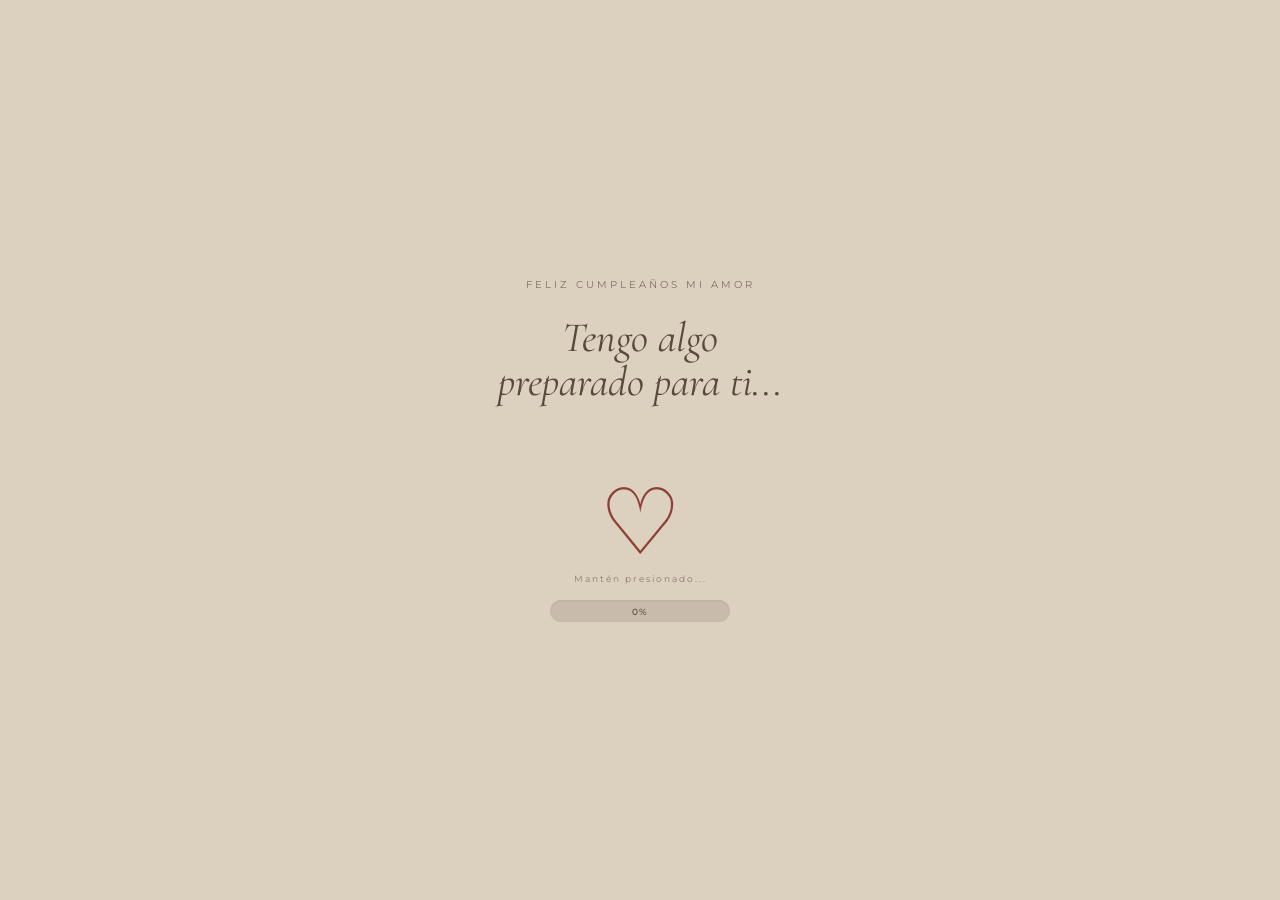
==== commit 1180b1fa: "ultima actualizacion" ====
--- a/index.html
+++ b/index.html
@@ -8,7 +8,7 @@
 
     <meta
         name="viewport"
-        content="width=device-width, initial-scale=1.0"
+        content="width=device-width, initial-scale=1.0, viewport-fit=cover"
     >
 
     <title>Para ti ❤️</title>
@@ -19,6 +19,28 @@
 
 
 <body>
+
+    <!-- ========================= -->
+    <!-- AVISO DE MÚSICA -->
+    <!-- ========================= -->
+
+    <div id="notificacion-musica">
+
+        <div class="musica-icono">
+            ♫
+        </div>
+
+        <strong>
+            Activa nuestra canción
+        </strong>
+
+        <small>
+            Si no comenzó automáticamente,<br>
+            toca el botón ♫
+        </small>
+
+    </div>
+
 
     <main class="pagina">
 
@@ -79,12 +101,12 @@
 
 
         <!-- ========================= -->
-        <!-- HISTORIA -->
+        <!-- PÁGINA 1: TÍTULO + FOTOS 1 -->
         <!-- ========================= -->
 
         <section
             id="historia"
-            class="historia oculto"
+            class="historia oculto historia-parte"
         >
 
             <p class="fecha">
@@ -98,294 +120,283 @@
             </h2>
 
 
-            <!-- ========================= -->
-            <!-- PRIMER CARRUSEL -->
-            <!-- ========================= -->
-
-            <div class="foto-seccion">
-
-                <div
-                    class="carrusel"
-                    id="carrusel1"
-                >
-
-                    <div class="foto-slide">
-
-                        <div class="polaroid">
-
-                            <img
-                                src="fotos/foto1.jpg"
-                                alt="Nuestro recuerdo"
-                            >
-
-                        </div>
-
-                    </div>
-
-
-                    <div class="foto-slide">
-
-                        <div class="polaroid">
-
-                            <img
-                                src="fotos/foto2.jpg"
-                                alt="Nuestro recuerdo"
-                            >
-
-                        </div>
-
-                    </div>
-
-
-                    <div class="foto-slide">
-
-                        <div class="polaroid">
-
-                            <img
-                                src="fotos/foto3.jpg"
-                                alt="Nuestro recuerdo"
-                            >
-
-                        </div>
-
-                    </div>
-
-                </div>
-
-
-                <div
-                    class="puntos"
-                    id="puntos1"
-                >
-
-                    <span class="activo">♡</span>
-                    <span>♡</span>
-                    <span>♡</span>
-
-                </div>
-
-
-                <p class="decoracion">
+            <div
+                class="carrusel"
+                id="carrusel1"
+            >
+
+                <div class="foto-slide">
+
+                    <div class="polaroid">
+
+                        <img
+                            src="fotos/foto1.jpg"
+                            alt="Nuestro recuerdo"
+                        >
+
+                    </div>
+
+                </div>
+
+
+                <div class="foto-slide">
+
+                    <div class="polaroid">
+
+                        <img
+                            src="fotos/foto2.jpg"
+                            alt="Nuestro recuerdo"
+                        >
+
+                    </div>
+
+                </div>
+
+
+                <div class="foto-slide">
+
+                    <div class="polaroid">
+
+                        <img
+                            src="fotos/foto3.jpg"
+                            alt="Nuestro recuerdo"
+                        >
+
+                    </div>
+
+                </div>
+
+            </div>
+
+
+            <div
+                class="puntos"
+                id="puntos1"
+            >
+
+                <span class="activo">♡</span>
+                <span>♡</span>
+                <span>♡</span>
+
+            </div>
+
+        </section>
+
+
+        <!-- ========================= -->
+        <!-- PÁGINA 2: FRASE + FOTOS 2 -->
+        <!-- ========================= -->
+
+        <section class="foto-seccion oculto historia-parte">
+
+            <p class="frase">
+                Hay momentos que quisiera<br>
+                guardar para siempre.
+            </p>
+
+
+            <div
+                class="carrusel"
+                id="carrusel2"
+            >
+
+                <div class="foto-slide">
+
+                    <div class="polaroid inclinado">
+
+                        <img
+                            src="fotos/foto4.jpg"
+                            alt="Nuestro recuerdo"
+                        >
+
+                    </div>
+
+                </div>
+
+
+                <div class="foto-slide">
+
+                    <div class="polaroid inclinado">
+
+                        <img
+                            src="fotos/foto5.jpg"
+                            alt="Nuestro recuerdo"
+                        >
+
+                    </div>
+
+                </div>
+
+
+                <div class="foto-slide">
+
+                    <div class="polaroid inclinado">
+
+                        <img
+                            src="fotos/foto6.jpg"
+                            alt="Nuestro recuerdo"
+                        >
+
+                    </div>
+
+                </div>
+
+            </div>
+
+
+            <div
+                class="puntos"
+                id="puntos2"
+            >
+
+                <span class="activo">♡</span>
+                <span>♡</span>
+                <span>♡</span>
+
+            </div>
+
+        </section>
+
+
+        <!-- ========================= -->
+        <!-- PÁGINA 3: FRASE SOLA -->
+        <!-- ========================= -->
+
+        <section class="foto-seccion segundo-cuadro oculto historia-parte">
+
+            <p class="frase">
+                Y quiero que este momento,<br>
+                quede guardado como uno de los más<br>
+                especiales.
+            </p>
+
+
+            <p class="decoracion">
+                ♡
+            </p>
+
+        </section>
+
+
+        <!-- ========================= -->
+        <!-- SOBRE -->
+        <!-- ========================= -->
+
+        <section class="carta-preview oculto historia-parte">
+
+            <p class="pequeno">
+                HAY ALGO QUE QUIERO DECIRTE
+            </p>
+
+
+            <div
+                class="sobre"
+                id="sobre"
+                onclick="abrirCarta()"
+            >
+
+                <div class="solapa"></div>
+
+
+                <div class="sello">
                     ♡
+                </div>
+
+            </div>
+
+
+            <p
+                class="abrir-texto"
+                id="texto-sobre"
+            >
+                Toca el sobre para abrirlo
+            </p>
+
+        </section>
+
+
+        <!-- ========================= -->
+        <!-- CARTA -->
+        <!-- ========================= -->
+
+        <section
+            id="carta"
+            class="carta oculto"
+        >
+
+            <div class="papel">
+
+                <p>
+                    Primero que nada feliz cumpleaños,
+                    espero que esté siendo un día muy especial.
+                    Creo que personalmente ya te lo dije todo.
                 </p>
 
 
-                <p class="frase">
-                    Hay momentos que quisiera<br>
-                    guardar para siempre.
+                <p>
+                    Pero esta es la primera parte de tu regalo
+                    y que da indicio al segundo regalo,
+                    que espero que te guste mucho.
                 </p>
 
-            </div>
-
-
-            <!-- ========================= -->
-            <!-- SEGUNDO CARRUSEL -->
-            <!-- ========================= -->
-
-            <div
-                class="foto-seccion segundo-cuadro"
-            >
-
-                <div
-                    class="carrusel"
-                    id="carrusel2"
-                >
-
-                    <div class="foto-slide">
-
-                        <div class="polaroid inclinado">
-
-                            <img
-                                src="fotos/foto4.jpg"
-                                alt="Nuestro recuerdo"
-                            >
-
-                        </div>
-
-                    </div>
-
-
-                    <div class="foto-slide">
-
-                        <div class="polaroid inclinado">
-
-                            <img
-                                src="fotos/foto5.jpg"
-                                alt="Nuestro recuerdo"
-                            >
-
-                        </div>
-
-                    </div>
-
-
-                    <div class="foto-slide">
-
-                        <div class="polaroid inclinado">
-
-                            <img
-                                src="fotos/foto6.jpg"
-                                alt="Nuestro recuerdo"
-                            >
-
-                        </div>
-
-                    </div>
-
-                </div>
-
-
-                <div
-                    class="puntos"
-                    id="puntos2"
-                >
-
-                    <span class="activo">♡</span>
-                    <span>♡</span>
-                    <span>♡</span>
-
-                </div>
-
-
-                <p class="frase">
-                    Y quiero que este momento,<br>
-                    quede guardado como uno de los mas 
-                    especiales.
+
+                <p>
+                    Esto es más que un regalo por lo lindo que es,
+                    sino por el significado que tiene para mí.
+                    No sé si algún día nos casaremos,
+                    yo espero que sí, pero será más adelante.
+                    Pero esto es para prometerte que quiero
+                    estar toda la vida contigo y que haré
+                    todo lo que esté a mi alcance siempre para hacerte feliz,
+                    te amo con mi vida y espero que te guste.
                 </p>
 
-            </div>
-
-
-            <!-- ========================= -->
-            <!-- SEPARADOR -->
-            <!-- ========================= -->
+
+                <p class="firma">
+
+                    Con todo mi amor,<br>
+
+                    <span>
+                        EDU❤️
+                    </span>
+
+                </p>
+
+            </div>
+
+        </section>
+
+
+        <!-- ========================= -->
+        <!-- FINAL -->
+        <!-- ========================= -->
+
+        <section class="final oculto historia-parte">
 
             <div class="separador">
                 〰
             </div>
 
 
-            <!-- ========================= -->
-            <!-- SOBRE -->
-            <!-- ========================= -->
-
-            <section class="carta-preview">
-
-                <p class="pequeno">
-                    HAY ALGO QUE QUIERO DECIRTE
-                </p>
-
-
-                <div
-                    class="sobre"
-                    id="sobre"
-                    onclick="abrirCarta()"
-                >
-
-                    <div class="solapa"></div>
-
-
-                    <div class="sello">
-                        ♡
-                    </div>
-
-                </div>
-
-
-                <p
-                    class="abrir-texto"
-                    id="texto-sobre"
-                >
-                    Toca el sobre para abrirlo
-                </p>
-
-            </section>
-
-
-            <!-- ========================= -->
-            <!-- CARTA -->
-            <!-- ========================= -->
-
-            <section
-                id="carta"
-                class="carta oculto"
-            >
-
-                <div class="papel">
-
-                    <p>
-                        Primero que nada feliz cumpleaños,
-                        espero este siendo un dia muy especial
-                        creo que personalmente ya te lo dije todo.
-                    </p>
-
-
-                    <p>
-                        Pero esta es la primera parte de tu regalo
-                        y que da indicio al segundo regalo,
-                        que espero que te guste mucho.
-                    </p>
-
-
-                    <p>
-                        Esto es más que un regalo por lo lindo que es,
-                        si no por el siginificado que tiene para mi.
-                        No se si algun dia nos casaremos,
-                        yo espero que si pero sera más adelante.
-                        Pero esto es para prometerte que quiero
-                        estar toda la vida contigo y que hare
-                        todo lo que este a mi alcance siempre para hacerte feliz,
-                        te amo con mi vida y espero que te guste.
-                    </p>
-
-
-                    <p class="firma">
-
-                        Con todo mi amor,<br>
-
-                        <span>
-                            EDU❤️
-                        </span>
-
-                    </p>
-
-                </div>
-
-            </section>
-
-
-            <!-- ========================= -->
-            <!-- FINAL -->
-            <!-- ========================= -->
-
-            <section class="final">
-
-                <div class="separador">
-                    〰
-                </div>
-
-
-                <p class="pequeno">
-                    Y TODAVÍA ME FALTA DECIRTE ALGO
-                </p>
-
-
-                <h2>
-                    Quiero seguir<br>
-                    escribiendo nuestra historia.
-                </h2>
-
-
-                <div class="corazon grande">
-                    ♡
-                </div>
-
-
-                <p class="final-texto">
-                    Siempre juntos.
-                </p>
-
-            </section>
+            <p class="pequeno">
+                Y TODAVÍA ME FALTA DECIRTE ALGO
+            </p>
+
+
+            <h2>
+                Quiero seguir<br>
+                escribiendo nuestra historia.
+            </h2>
+
+
+            <div class="corazon grande">
+                ♡
+            </div>
+
+
+            <p class="final-texto">
+                Siempre juntos.
+            </p>
 
         </section>
 
@@ -423,4 +434,3 @@
 </body>
 
 </html>
-
--- a/style.css
+++ b/style.css
@@ -1,1096 +1,986 @@
-
 @import url('https://fonts.googleapis.com/css2?family=Cormorant+Garamond:ital,wght@0,400;0,500;1,400;1,500&family=Montserrat:wght@300;400;500&display=swap');
 
-
 /* ========================= */
 /* GENERAL */
 /* ========================= */
 
 * {
-    margin: 0;
-    padding: 0;
-    box-sizing: border-box;
-}
-
+  margin: 0;
+  padding: 0;
+  box-sizing: border-box;
+  }
+
+html {
+scroll-behavior: smooth;
+}
 
 body {
+background: #dcd0bf;
+color: #59483d;
+font-family: 'Cormorant Garamond', serif;
+min-height: 100vh;
+-webkit-tap-highlight-color: transparent;
+}
+
+.pagina {
+width: 100%;
+max-width: 520px;
+margin: auto;
+overflow: hidden;
+}
+
+/* ========================= */
+/* INICIO */
+/* ========================= */
+
+.inicio {
+min-height: 100vh;
+min-height: 100svh;
+display: flex;
+flex-direction: column;
+align-items: center;
+justify-content: center;
+text-align: center;
+padding: 40px 25px;
+}
+
+.pequeno {
+font-family: 'Montserrat', sans-serif;
+font-size: 10px;
+letter-spacing: 3px;
+margin-bottom: 25px;
+opacity: 0.7;
+}
+
+.inicio h1 {
+font-size: 42px;
+line-height: 1.05;
+font-weight: 400;
+font-style: italic;
+}
+
+.corazon {
+font-size: 45px;
+margin: 35px 0;
+animation: latido 2s infinite;
+}
+
+/* ========================= */
+/* CORAZÓN PARA ABRIR */
+/* ========================= */
+
+.abrir-corazon {
+width: 100%;
+display: flex;
+flex-direction: column;
+align-items: center;
+}
+
+#boton-corazon {
+border: none;
+background: transparent;
+color: #8f3e38;
+font-family: 'Cormorant Garamond', serif;
+font-size: 92px;
+line-height: 1;
+padding: 5px 20px;
+cursor: pointer;
+user-select: none;
+-webkit-user-select: none;
+-webkit-tap-highlight-color: transparent;
+touch-action: none;
+transition:
+transform 0.25s ease,
+filter 0.25s ease;
+}
+
+#boton-corazon:hover {
+transform: scale(1.08);
+filter:
+drop-shadow(
+0 0 8px rgba(143, 62, 56, 0.25)
+);
+}
+
+#boton-corazon:active {
+transform: scale(0.95);
+}
+
+#boton-corazon.manteniendo {
+animation:
+corazonPresionado 0.65s infinite;
+filter:
+drop-shadow(
+0 0 14px rgba(143, 62, 56, 0.35)
+);
+}
+
+#instruccion-corazon {
+font-family: 'Montserrat', sans-serif;
+font-size: 9px;
+letter-spacing: 2px;
+margin-top: -3px;
+margin-bottom: 2px;
+opacity: 0.6;
+transition:
+opacity 0.3s ease,
+transform 0.3s ease;
+}
+
+#instruccion-corazon.manteniendo {
+opacity: 0.9;
+transform: translateY(-2px);
+}
+
+/* ========================= */
+/* ANIMACIÓN CORAZÓN */
+/* ========================= */
+
+@keyframes corazonPresionado {
+0%, 100% {
+transform: scale(1);
+}
+
+50% {
+    transform: scale(1.17);
+}
+
+}
+
+/* ========================= */
+/* BARRA DE CARGA */
+/* ========================= */
+
+.barra-carga {
+position: relative;
+width: 180px;
+height: 22px;
+background:
+rgba(89, 72, 61, 0.15);
+border-radius: 20px;
+margin-top: 14px;
+overflow: hidden;
+box-shadow:
+inset 0 1px 3px rgba(60, 40, 20, 0.08);
+}
+
+#progreso {
+position: absolute;
+top: 0;
+left: 0;
+width: 0%;
+height: 100%;
+background: #8f3e38;
+border-radius: 20px;
+transition:
+width 0.05s linear;
+}
+
+#porcentaje {
+position: absolute;
+inset: 0;
+display: flex;
+align-items: center;
+justify-content: center;
+color: #59483d;
+font-family: 'Montserrat', sans-serif;
+font-size: 9px;
+font-weight: 500;
+letter-spacing: 1px;
+z-index: 2;
+pointer-events: none;
+}
+
+/* ========================= */
+/* HISTORIA (título) */
+/* ========================= */
+
+.historia {
+padding: 70px 25px 40px;
+text-align: center;
+}
+
+.fecha {
+font-size: 15px;
+font-style: italic;
+opacity: 0.7;
+margin-bottom: 20px;
+}
+
+.historia h2 {
+font-size: 34px;
+line-height: 1.1;
+font-weight: 400;
+font-style: italic;
+margin-bottom: 40px;
+}
+
+/* ========================= */
+/* FOTOS */
+/* ========================= */
+
+.foto-seccion {
+width: 100%;
+margin-bottom: 75px;
+padding: 0 25px;
+text-align: center;
+}
+
+.carrusel {
+width: 100%;
+display: flex;
+overflow-x: auto;
+scroll-snap-type: x mandatory;
+scroll-behavior: smooth;
+-webkit-overflow-scrolling: touch;
+scrollbar-width: none;
+overscroll-behavior-x: contain;
+}
+
+.carrusel::-webkit-scrollbar {
+display: none;
+}
+
+.foto-slide {
+min-width: 100%;
+width: 100%;
+flex-shrink: 0;
+display: flex;
+justify-content: center;
+align-items: center;
+scroll-snap-align: center;
+padding: 10px;
+}
+
+/* ========================= */
+/* POLAROID */
+/* ========================= */
+
+.polaroid {
+width: 90%;
+max-width: 370px;
+background: #f8f4ed;
+padding: 12px 12px 35px;
+box-shadow:
+0 12px 30px rgba(60, 40, 20, 0.12);
+transform: rotate(-2deg);
+transition:
+transform 0.45s ease,
+box-shadow 0.45s ease;
+}
+
+.foto-slide:nth-child(even) .polaroid {
+transform: rotate(2deg);
+}
+
+.polaroid.inclinado {
+transform: rotate(2deg);
+}
+
+.foto-slide:nth-child(even) .polaroid.inclinado {
+transform: rotate(-2deg);
+}
+
+.foto-slide.foto-activa .polaroid {
+box-shadow:
+0 16px 35px rgba(60, 40, 20, 0.16);
+}
+
+.foto-slide.foto-activa img {
+transform: scale(1.015);
+}
+
+.polaroid img {
+width: 100%;
+display: block;
+aspect-ratio: 1 / 1;
+object-fit: cover;
+transition:
+transform 0.5s ease;
+}
+
+/* ========================= */
+/* PUNTOS */
+/* ========================= */
+
+.puntos {
+margin-top: 18px;
+letter-spacing: 5px;
+font-size: 13px;
+opacity: 0.7;
+}
+
+.puntos span {
+display: inline-block;
+transition:
+transform 0.25s ease,
+opacity 0.25s ease;
+opacity: 0.45;
+cursor: pointer;
+}
+
+.puntos span.activo {
+opacity: 1;
+transform: scale(1.25);
+}
+
+/* ========================= */
+/* DECORACIÓN */
+/* ========================= */
+
+.decoracion {
+font-size: 34px;
+margin-top: 10px;
+color: #8f3e38;
+animation: latido 3s infinite;
+}
+
+/* ========================= */
+/* FRASES */
+/* ========================= */
+
+.frase {
+font-size: 25px;
+font-style: italic;
+line-height: 1.1;
+margin-bottom: 30px;
+}
+
+/* ========================= */
+/* SEGUNDO CUADRO */
+/* ========================= */
+
+.segundo-cuadro {
+margin-top: 20px;
+}
+
+/* ========================= */
+/* SEPARADOR */
+/* ========================= */
+
+.separador {
+font-size: 40px;
+margin: 50px 0;
+opacity: 0.6;
+}
+
+/* ========================= */
+/* SOBRE */
+/* ========================= */
+
+.carta-preview {
+margin-top: 50px;
+padding: 0 25px;
+text-align: center;
+}
+
+.sobre {
+position: relative;
+width: 90%;
+max-width: 330px;
+height: 180px;
+margin: 35px auto;
+background: #e5d1b4;
+box-shadow:
+0 12px 30px rgba(60, 40, 20, 0.12);
+cursor: pointer;
+transition:
+transform 0.5s ease,
+box-shadow 0.5s ease;
+-webkit-tap-highlight-color: transparent;
+user-select: none;
+overflow: hidden;
+}
+
+.sobre:hover {
+transform: translateY(-5px);
+box-shadow:
+0 18px 35px rgba(60, 40, 20, 0.15);
+}
+
+.sobre:active {
+transform: scale(0.98);
+}
+
+.sobre.abierto {
+transform: translateY(-3px);
+}
+
+.sobre.abierto .sello {
+transform:
+translate(-50%, -50%)
+scale(0.85);
+opacity: 0;
+}
+
+.sobre.abierto .solapa {
+transform:
+rotateX(180deg);
+transform-origin: top center;
+}
+
+.sobre.abierto + .abrir-texto {
+opacity: 0;
+}
+
+/* ========================= */
+/* SOLAPA */
+/* ========================= */
+
+.solapa {
+position: absolute;
+top: 0;
+left: 0;
+width: 0;
+height: 0;
+border-left: 50% solid transparent;
+border-right: 50% solid transparent;
+border-top: 90px solid #d5bea0;
+transition:
+transform 0.65s ease;
+transform-origin: top center;
+z-index: 2;
+}
+
+/* ========================= */
+/* SELLO */
+/* ========================= */
+
+.sello {
+position: absolute;
+width: 60px;
+height: 60px;
+border-radius: 50%;
+background: #8f3e38;
+color: #f5dfca;
+display: flex;
+align-items: center;
+justify-content: center;
+font-size: 28px;
+left: 50%;
+top: 50%;
+transform:
+translate(-50%, -50%);
+box-shadow:
+0 5px 12px rgba(0, 0, 0, 0.15);
+transition:
+transform 0.45s ease,
+opacity 0.35s ease;
+}
+
+.abrir-texto {
+font-size: 17px;
+font-style: italic;
+opacity: 0.7;
+transition:
+opacity 0.3s ease;
+}
+
+/* ========================= */
+/* CARTA */
+/* ========================= */
+
+.carta {
+margin-top: 50px;
+padding: 0 25px;
+}
+
+.papel {
+background: #f5ead9;
+padding: 40px 30px;
+text-align: left;
+box-shadow:
+0 10px 30px rgba(60, 40, 20, 0.1);
+font-size: 20px;
+line-height: 1.5;
+}
+
+.papel p {
+margin-bottom: 22px;
+}
+
+.firma {
+text-align: right;
+margin-top: 40px;
+font-style: italic;
+}
+
+.firma span {
+font-size: 24px;
+}
+
+/* ========================= */
+/* FINAL */
+/* ========================= */
+
+.final {
+margin-top: 80px;
+padding: 0 25px 50px;
+text-align: center;
+}
+
+.final h2 {
+margin-bottom: 25px;
+}
+
+.grande {
+font-size: 65px;
+margin: 20px;
+animation:
+latidoFinal 2.5s infinite;
+}
+
+.final-texto {
+font-size: 20px;
+font-style: italic;
+}
+
+/* ========================= */
+/* OCULTO / ANIMACIONES */
+/* ========================= */
+
+.oculto {
+display: none;
+}
+
+.aparecer {
+animation:
+aparecer 1s ease forwards;
+}
+
+@keyframes aparecer {
+from {
+opacity: 0;
+transform:
+translateY(25px);
+}
+
+
+to {
+    opacity: 1;
+    transform:
+        translateY(0);
+}
+
+
+}
+
+@keyframes latido {
+0%, 100% {
+transform: scale(1);
+}
+
+
+50% {
+    transform: scale(1.12);
+}
+
+
+}
+
+@keyframes latidoFinal {
+0%, 100% {
+transform: scale(1);
+}
+
+
+50% {
+    transform: scale(1.08);
+}
+
+}
+
+/* ========================= */
+/* MÚSICA */
+/* ========================= */
+
+#boton-musica {
+position: fixed;
+right: calc(18px + env(safe-area-inset-right, 0px));
+bottom: calc(18px + env(safe-area-inset-bottom, 0px));
+width: 42px;
+height: 42px;
+border: none;
+border-radius: 50%;
+background:
+rgba(229, 209, 180, 0.92);
+color: #8f3e38;
+font-family:
+'Cormorant Garamond', serif;
+font-size: 22px;
+display: flex;
+align-items: center;
+justify-content: center;
+cursor: pointer;
+box-shadow:
+0 5px 15px rgba(60, 40, 20, 0.12);
+opacity: 0;
+pointer-events: none;
+transform: scale(0.8);
+transition:
+opacity 0.4s ease,
+transform 0.4s ease,
+background 0.3s ease;
+z-index: 100;
+}
+
+#boton-musica.visible {
+opacity: 1;
+pointer-events: auto;
+transform: scale(1);
+}
+
+#boton-musica:hover {
+transform: scale(1.08);
+}
+
+#boton-musica.reproduciendo {
+animation:
+musicaLatido 1.5s infinite;
+}
+
+@keyframes musicaLatido {
+0%, 100% {
+box-shadow:
+0 5px 15px rgba(60, 40, 20, 0.12);
+}
+
+
+50% {
+    box-shadow:
+        0 5px 20px rgba(143, 62, 56, 0.28);
+}
+
+
+}
+
+/* ========================= */
+/* NOTIFICACIÓN DE MÚSICA */
+/* ========================= */
+
+#notificacion-musica {
+position: fixed;
+left: 50%;
+top: 50%;
+width: calc(100% - 50px);
+max-width: 330px;
+padding: 28px 24px;
+background:
+rgba(245, 234, 217, 0.98);
+color: #59483d;
+border: 1px solid
+rgba(143, 62, 56, 0.12);
+border-radius: 20px;
+text-align: center;
+box-shadow:
+0 18px 50px
+rgba(60, 40, 20, 0.22);
+opacity: 0;
+visibility: hidden;
+pointer-events: none;
+transform:
+translate(-50%, -45%)
+scale(0.92);
+transition:
+opacity 0.45s ease,
+visibility 0.45s ease,
+transform 0.45s ease;
+z-index: 300;
+}
+
+#notificacion-musica.visible {
+opacity: 1;
+visibility: visible;
+transform:
+translate(-50%, -50%)
+scale(1);
+}
+
+.musica-icono {
+width: 52px;
+height: 52px;
+margin: 0 auto 14px;
+border-radius: 50%;
+background: #e5d1b4;
+color: #8f3e38;
+display: flex;
+align-items: center;
+justify-content: center;
+font-family:
+'Cormorant Garamond', serif;
+font-size: 28px;
+box-shadow:
+0 5px 15px
+rgba(60, 40, 20, 0.10);
+animation:
+musicaAviso 1.8s infinite;
+}
+
+#notificacion-musica strong {
+display: block;
+font-family:
+'Cormorant Garamond', serif;
+font-size: 25px;
+font-weight: 400;
+font-style: italic;
+margin-bottom: 8px;
+}
+
+#notificacion-musica small {
+display: block;
+font-family:
+'Montserrat', sans-serif;
+font-size: 9px;
+font-weight: 400;
+line-height: 1.5;
+letter-spacing: 0.4px;
+opacity: 0.7;
+}
+
+@keyframes musicaAviso {
+0%, 100% {
+transform: scale(1);
+}
+
+
+50% {
+    transform: scale(1.06);
+}
+
+
+}
+
+/* ================================================= */
+/* EFECTO LIBRO — SOLO CELULAR */
+/* Cada .historia-parte, .carta e .inicio es una */
+/* "página" independiente con su propia tarjeta   */
+/* ================================================= */
+
+@media (max-width: 600px) {
+
+
+body {
+    background: #d8ccbb;
+    overflow-x: hidden;
+}
+
+.pagina {
+    width: calc(100% - 12px);
+    margin: 0 auto;
+    overflow: visible;
+}
+
+
+/* ========================= */
+/* HOJAS (tarjetas independientes) */
+/* ========================= */
+
+.inicio,
+.historia,
+.foto-seccion,
+.carta-preview,
+.carta,
+.final {
     background: #eee4d5;
-    color: #59483d;
-    font-family: 'Cormorant Garamond', serif;
-    min-height: 100vh;
-}
-
-
-.pagina {
-    width: 100%;
-    max-width: 520px;
-    margin: auto;
-    overflow: hidden;
-}
-
-
-/* ========================= */
-/* INICIO */
+
+    border-radius: 5px;
+
+    box-shadow:
+        0 8px 25px rgba(60, 40, 20, 0.13);
+
+    position: relative;
+}
+
+
+/* ========================= */
+/* PORTADA */
 /* ========================= */
 
 .inicio {
-
-    min-height: 100vh;
+    min-height: 100svh;
+
+    margin-top: 6px;
+    margin-bottom: 16px;
+
+    padding: 35px 22px;
+}
+
+
+/* ========================= */
+/* TÍTULO HISTORIA */
+/* ========================= */
+
+.historia {
+    min-height: 100svh;
+
+    margin-bottom: 16px;
+
+    padding: 70px 25px;
 
     display: flex;
     flex-direction: column;
-
+    justify-content: center;
     align-items: center;
+}
+
+.historia h2 {
+    margin-bottom: 40px;
+}
+
+
+/* ========================= */
+/* FOTOS */
+/* ========================= */
+
+.foto-seccion {
+    min-height: 100svh;
+
+    margin: 0 0 16px 0;
+
+    padding: 45px 25px 55px;
+
+    display: flex;
+    flex-direction: column;
     justify-content: center;
 
+    overflow: hidden;
+}
+
+.foto-seccion + .foto-seccion {
+    margin-top: 0;
+}
+
+.foto-slide {
+    padding: 10px;
+}
+
+
+/* ========================= */
+/* SOBRE */
+/* ========================= */
+
+.carta-preview {
+    min-height: 100svh;
+
+    margin: 0 0 16px 0;
+
+    padding: 50px 25px;
+
+    display: flex;
+    flex-direction: column;
+    justify-content: center;
+}
+
+
+/* ========================= */
+/* CARTA — MÁS ANCHA */
+/* ========================= */
+
+.carta {
+    min-height: 100svh;
+
+    width: 100%;
+
+    margin: 0 0 16px 0;
+
+    padding: 45px 8px;
+
+    display: flex;
+    flex-direction: column;
+    justify-content: center;
+}
+
+.carta .papel {
+    width: 100%;
+    max-width: none;
+
+    padding: 40px 25px;
+
+    font-size: 20px;
+    line-height: 1.5;
+}
+
+
+/* ========================= */
+/* FINAL */
+/* ========================= */
+
+.final {
+    min-height: 100svh;
+
+    margin: 0 0 6px 0;
+
+    padding: 60px 25px;
+
+    display: flex;
+    flex-direction: column;
+    justify-content: center;
+    align-items: center;
+
     text-align: center;
-
-    padding: 40px 25px;
-
-}
-
-
-.pequeno {
-
-    font-family: 'Montserrat', sans-serif;
-
-    font-size: 10px;
-
-    letter-spacing: 3px;
-
-    margin-bottom: 25px;
-
-    opacity: 0.7;
-
-}
-
+}
+
+
+}
+
+/* ================================================= */
+/* CELULARES PEQUEÑOS */
+/* ================================================= */
+
+@media (max-width: 380px) {
+
+
+.pagina {
+    width: calc(100% - 10px);
+}
 
 .inicio h1 {
-
-    font-size: 42px;
-
-    line-height: 1.05;
-
-    font-weight: 400;
-
-    font-style: italic;
-
-}
-
-
-.corazon {
-
-    font-size: 45px;
-
-    margin: 35px 0;
-
-    animation: latido 2s infinite;
-
-}
-
-
-/* ========================= */
-/* CORAZÓN PARA ABRIR */
-/* ========================= */
-
-.abrir-corazon {
-
-    width: 100%;
-
-    display: flex;
-
-    flex-direction: column;
-
-    align-items: center;
-
-}
-
+    font-size: 35px;
+}
+
+.historia h2 {
+    font-size: 29px;
+}
+
+.frase {
+    font-size: 22px;
+}
+
+.polaroid {
+    width: 92%;
+}
 
 #boton-corazon {
-
-    border: none;
-
-    background: transparent;
-
-    color: #8f3e38;
-
-    font-family: 'Cormorant Garamond', serif;
-
-    font-size: 92px;
-
-    line-height: 1;
-
-    padding: 5px 20px;
-
-    cursor: pointer;
-
-    user-select: none;
-
-    -webkit-user-select: none;
-
-    -webkit-tap-highlight-color: transparent;
-
-    touch-action: none;
-
-    transition:
-        transform 0.25s ease,
-        filter 0.25s ease;
-
-}
-
-
-#boton-corazon:hover {
-
-    transform: scale(1.08);
-
-    filter:
-        drop-shadow(
-            0 0 8px rgba(143, 62, 56, 0.25)
-        );
-
-}
-
-
-#boton-corazon:active {
-
-    transform: scale(0.95);
-
-}
-
-
-#boton-corazon.manteniendo {
-
-    animation:
-        corazonPresionado 0.65s infinite;
-
-    filter:
-        drop-shadow(
-            0 0 14px rgba(143, 62, 56, 0.35)
-        );
-
-}
-
-
-#instruccion-corazon {
-
-    font-family: 'Montserrat', sans-serif;
-
-    font-size: 9px;
-
-    letter-spacing: 2px;
-
-    margin-top: -3px;
-
-    margin-bottom: 2px;
-
-    opacity: 0.6;
-
-    transition:
-        opacity 0.3s ease,
-        transform 0.3s ease;
-
-}
-
-
-#instruccion-corazon.manteniendo {
-
-    opacity: 0.9;
-
-    transform: translateY(-2px);
-
-}
-
-
-/* ========================= */
-/* ANIMACIÓN CORAZÓN */
-/* ========================= */
-
-@keyframes corazonPresionado {
-
-    0%, 100% {
-
-        transform: scale(1);
-
-    }
-
-    50% {
-
-        transform: scale(1.17);
-
-    }
-
-}
-
-
-/* ========================= */
-/* BARRA DE CARGA */
-/* ========================= */
+    font-size: 85px;
+}
 
 .barra-carga {
-
-    position: relative;
-
-    width: 180px;
-
-    height: 22px;
-
-    background:
-        rgba(89, 72, 61, 0.15);
-
-    border-radius: 20px;
-
-    margin-top: 14px;
-
-    overflow: hidden;
-
-    box-shadow:
-        inset 0 1px 3px rgba(60, 40, 20, 0.08);
-
-}
-
-
-#progreso {
-
-    position: absolute;
-
-    top: 0;
-
-    left: 0;
-
-    width: 0%;
-
-    height: 100%;
-
-    background: #8f3e38;
-
-    border-radius: 20px;
-
-    transition:
-        width 0.05s linear;
-
-}
-
-
-#porcentaje {
-
-    position: absolute;
-
-    inset: 0;
-
-    display: flex;
-
-    align-items: center;
-
-    justify-content: center;
-
-    color: #59483d;
-
-    font-family: 'Montserrat', sans-serif;
-
-    font-size: 9px;
-
-    font-weight: 500;
-
-    letter-spacing: 1px;
-
-    z-index: 2;
-
-    pointer-events: none;
-
-}
-
-
-/* ========================= */
-/* HISTORIA */
-/* ========================= */
-
-.historia {
-
-    padding: 70px 25px 100px;
-
-    text-align: center;
-
-}
-
-
-.fecha {
-
-    font-size: 15px;
-
-    font-style: italic;
-
-    opacity: 0.7;
-
-    margin-bottom: 20px;
-
-}
-
-
-.historia h2 {
-
-    font-size: 34px;
-
-    line-height: 1.1;
-
-    font-weight: 400;
-
-    font-style: italic;
-
-    margin-bottom: 60px;
-
-}
-
-
-/* ========================= */
-/* FOTOS */
-/* ========================= */
-
-.foto-seccion {
-
-    width: 100%;
-
-    margin-bottom: 75px;
-
-}
-
-
-.carrusel {
-
-    width: 100%;
-
-    display: flex;
-
-    overflow-x: auto;
-
-    scroll-snap-type: x mandatory;
-
-    scroll-behavior: smooth;
-
-    -webkit-overflow-scrolling: touch;
-
-    scrollbar-width: none;
-
-    overscroll-behavior-x: contain;
-
-}
-
-
-.carrusel::-webkit-scrollbar {
-
-    display: none;
-
-}
-
-
-.foto-slide {
-
-    min-width: 100%;
-
-    width: 100%;
-
-    flex-shrink: 0;
-
-    display: flex;
-
-    justify-content: center;
-
-    align-items: center;
-
-    scroll-snap-align: center;
-
-    padding: 10px;
-
-}
-
-
-/* ========================= */
-/* POLAROID */
-/* ========================= */
-
-.polaroid {
-
-    width: 90%;
-
-    max-width: 370px;
-
-    background: #f8f4ed;
-
-    padding: 12px 12px 35px;
-
-    box-shadow:
-        0 12px 30px rgba(60, 40, 20, 0.12);
-
-    transform: rotate(-2deg);
-
-    transition:
-        transform 0.45s ease,
-        box-shadow 0.45s ease;
-
-}
-
-
-.foto-slide:nth-child(even) .polaroid {
-
-    transform: rotate(2deg);
-
-}
-
-
-.polaroid.inclinado {
-
-    transform: rotate(2deg);
-
-}
-
-
-.foto-slide:nth-child(even) .polaroid.inclinado {
-
-    transform: rotate(-2deg);
-
-}
-
-
-.foto-slide.foto-activa .polaroid {
-
-    box-shadow:
-        0 16px 35px rgba(60, 40, 20, 0.16);
-
-}
-
-
-.foto-slide.foto-activa img {
-
-    transform: scale(1.015);
-
-}
-
-
-.polaroid img {
-
-    width: 100%;
-
-    display: block;
-
-    aspect-ratio: 1 / 1;
-
-    object-fit: cover;
-
-    transition:
-        transform 0.5s ease;
-
-}
-
-
-/* ========================= */
-/* PUNTOS */
-/* ========================= */
-
-.puntos {
-
-    margin-top: 18px;
-
-    letter-spacing: 5px;
-
-    font-size: 13px;
-
-    opacity: 0.7;
-
-}
-
-
-.puntos span {
-
-    display: inline-block;
-
-    transition:
-        transform 0.25s ease,
-        opacity 0.25s ease;
-
-    opacity: 0.45;
-
-    cursor: pointer;
-
-}
-
-
-.puntos span.activo {
-
-    opacity: 1;
-
-    transform: scale(1.25);
-
-}
-
-
-/* ========================= */
-/* DECORACIÓN */
-/* ========================= */
-
-.decoracion {
-
-    font-size: 28px;
-
-    margin-top: 20px;
-
-}
-
-
-/* ========================= */
-/* FRASES */
-/* ========================= */
-
-.frase {
-
-    font-size: 25px;
-
-    font-style: italic;
-
-    line-height: 1.1;
-
-    margin-top: 25px;
-
-}
-
-
-/* ========================= */
-/* SEGUNDO CUADRO */
-/* ========================= */
-
-.segundo-cuadro {
-
-    margin-top: 20px;
-
-}
-
-
-/* ========================= */
-/* SEPARADOR */
-/* ========================= */
-
-.separador {
-
-    font-size: 40px;
-
-    margin: 50px 0;
-
-    opacity: 0.6;
-
-}
-
-
-/* ========================= */
-/* SOBRE */
-/* ========================= */
-
-.carta-preview {
-
-    margin-top: 50px;
-
-}
-
-
-.sobre {
-
-    position: relative;
-
-    width: 90%;
-
-    height: 180px;
-
-    margin: 35px auto;
-
-    background: #e5d1b4;
-
-    box-shadow:
-        0 12px 30px rgba(60, 40, 20, 0.12);
-
-    cursor: pointer;
-
-    transition:
-        transform 0.5s ease,
-        box-shadow 0.5s ease;
-
-    -webkit-tap-highlight-color: transparent;
-
-    user-select: none;
-
-    overflow: hidden;
-
-}
-
-
-.sobre:hover {
-
-    transform: translateY(-5px);
-
-    box-shadow:
-        0 18px 35px rgba(60, 40, 20, 0.15);
-
-}
-
-
-.sobre:active {
-
-    transform: scale(0.98);
-
-}
-
-
-.sobre.abierto {
-
-    transform: translateY(-3px);
-
-}
-
-
-.sobre.abierto .sello {
-
-    transform:
-        translate(-50%, -50%)
-        scale(0.85);
-
-    opacity: 0;
-
-}
-
-
-.sobre.abierto .solapa {
-
-    transform:
-        rotateX(180deg);
-
-    transform-origin: top center;
-
-}
-
-
-.sobre.abierto + .abrir-texto {
-
-    opacity: 0;
-
-}
-
-
-/* ========================= */
-/* SOLAPA */
-/* ========================= */
-
-.solapa {
-
-    position: absolute;
-
-    top: 0;
-
-    left: 0;
-
-    width: 0;
-
-    height: 0;
-
-    border-left: 50% solid transparent;
-
-    border-right: 50% solid transparent;
-
-    border-top: 90px solid #d5bea0;
-
-    transition:
-        transform 0.65s ease;
-
-    transform-origin: top center;
-
-    z-index: 2;
-
-}
-
-
-/* ========================= */
-/* SELLO */
-/* ========================= */
-
-.sello {
-
-    position: absolute;
-
-    width: 60px;
-
-    height: 60px;
-
-    border-radius: 50%;
-
-    background: #8f3e38;
-
-    color: #f5dfca;
-
-    display: flex;
-
-    align-items: center;
-
-    justify-content: center;
-
-    font-size: 28px;
-
-    left: 50%;
-
-    top: 50%;
-
-    transform:
-        translate(-50%, -50%);
-
-    box-shadow:
-        0 5px 12px rgba(0, 0, 0, 0.15);
-
-    transition:
-        transform 0.45s ease,
-        opacity 0.35s ease;
-
-}
-
-
-.abrir-texto {
-
-    font-size: 17px;
-
-    font-style: italic;
-
-    opacity: 0.7;
-
-    transition:
-        opacity 0.3s ease;
-
-}
-
-
-/* ========================= */
-/* CARTA */
-/* ========================= */
+    width: 170px;
+}
+
+#boton-musica {
+    right: calc(14px + env(safe-area-inset-right, 0px));
+    bottom: calc(14px + env(safe-area-inset-bottom, 0px));
+    width: 40px;
+    height: 40px;
+}
+
+#notificacion-musica {
+    width: calc(100% - 35px);
+    padding: 25px 20px;
+}
+
+#notificacion-musica strong {
+    font-size: 23px;
+}
 
 .carta {
-
-    margin-top: 50px;
-
-}
-
-
-.papel {
-
-    background: #f5ead9;
-
-    padding: 40px 30px;
-
-    text-align: left;
-
-    box-shadow:
-        0 10px 30px rgba(60, 40, 20, 0.1);
-
-    font-size: 20px;
-
-    line-height: 1.5;
-
-}
-
-
-.papel p {
-
-    margin-bottom: 22px;
-
-}
-
-
-.firma {
-
-    text-align: right;
-
-    margin-top: 40px;
-
-    font-style: italic;
-
-}
-
-
-.firma span {
-
-    font-size: 24px;
-
-}
-
-
-/* ========================= */
-/* FINAL */
-/* ========================= */
-
-.final {
-
-    margin-top: 80px;
-
-    padding-bottom: 50px;
-
-}
-
-
-.final h2 {
-
-    margin-bottom: 25px;
-
-}
-
-
-.grande {
-
-    font-size: 65px;
-
-    margin: 20px;
-
-    animation:
-        latidoFinal 2.5s infinite;
-
-}
-
-
-.final-texto {
-
-    font-size: 20px;
-
-    font-style: italic;
-
-}
-
-
-/* ========================= */
-/* OCULTO / ANIMACIONES */
-/* ========================= */
-
-.oculto {
-
-    display: none;
-
-}
-
-
-.aparecer {
-
-    animation:
-        aparecer 1s ease forwards;
-
-}
-
-
-@keyframes aparecer {
-
-    from {
-
-        opacity: 0;
-
-        transform:
-            translateY(25px);
-
-    }
-
-    to {
-
-        opacity: 1;
-
-        transform:
-            translateY(0);
-
-    }
-
-}
-
-
-@keyframes latido {
-
-    0%, 100% {
-
-        transform: scale(1);
-
-    }
-
-    50% {
-
-        transform: scale(1.12);
-
-    }
-
-}
-
-
-@keyframes latidoFinal {
-
-    0%, 100% {
-
-        transform: scale(1);
-
-    }
-
-    50% {
-
-        transform: scale(1.08);
-
-    }
-
-}
-
-
-/* ========================= */
-/* MÚSICA */
-/* ========================= */
-
-#boton-musica {
-
-    position: fixed;
-
-    right: 18px;
-
-    bottom: 18px;
-
-    width: 42px;
-
-    height: 42px;
-
-    border: none;
-
-    border-radius: 50%;
-
-    background:
-        rgba(229, 209, 180, 0.92);
-
-    color: #8f3e38;
-
-    font-family:
-        'Cormorant Garamond', serif;
-
-    font-size: 22px;
-
-    display: flex;
-
-    align-items: center;
-
-    justify-content: center;
-
-    cursor: pointer;
-
-    box-shadow:
-        0 5px 15px rgba(60, 40, 20, 0.12);
-
-    opacity: 0;
-
-    pointer-events: none;
-
-    transform: scale(0.8);
-
-    transition:
-        opacity 0.4s ease,
-        transform 0.4s ease,
-        background 0.3s ease;
-
-    z-index: 100;
-
-}
-
-
-#boton-musica.visible {
-
-    opacity: 1;
-
-    pointer-events: auto;
-
-    transform: scale(1);
-
-}
-
-
-#boton-musica:hover {
-
-    transform: scale(1.08);
-
-}
-
-
-#boton-musica.reproduciendo {
-
-    animation:
-        musicaLatido 1.5s infinite;
-
-}
-
-
-@keyframes musicaLatido {
-
-    0%, 100% {
-
-        box-shadow:
-            0 5px 15px rgba(60, 40, 20, 0.12);
-
-    }
-
-    50% {
-
-        box-shadow:
-            0 5px 20px rgba(143, 62, 56, 0.28);
-
-    }
-
-}
-
-
-/* ========================= */
-/* CELULARES PEQUEÑOS */
-/* ========================= */
-
-@media (max-width: 380px) {
-
-    .inicio h1 {
-
-        font-size: 35px;
-
-    }
-
-
-    .historia h2 {
-
-        font-size: 29px;
-
-    }
-
-
-    .frase {
-
-        font-size: 22px;
-
-    }
-
-
-    .polaroid {
-
-        width: 92%;
-
-    }
-
-
-    #boton-corazon {
-
-        font-size: 85px;
-
-    }
-
-
-    .barra-carga {
-
-        width: 170px;
-
-    }
-
-
-    #boton-musica {
-
-        right: 14px;
-
-        bottom: 14px;
-
-        width: 40px;
-
-        height: 40px;
-
-    }
+    padding: 40px 5px;
+}
+
+.carta .papel {
+    padding: 35px 22px;
+}
+
 
 }
